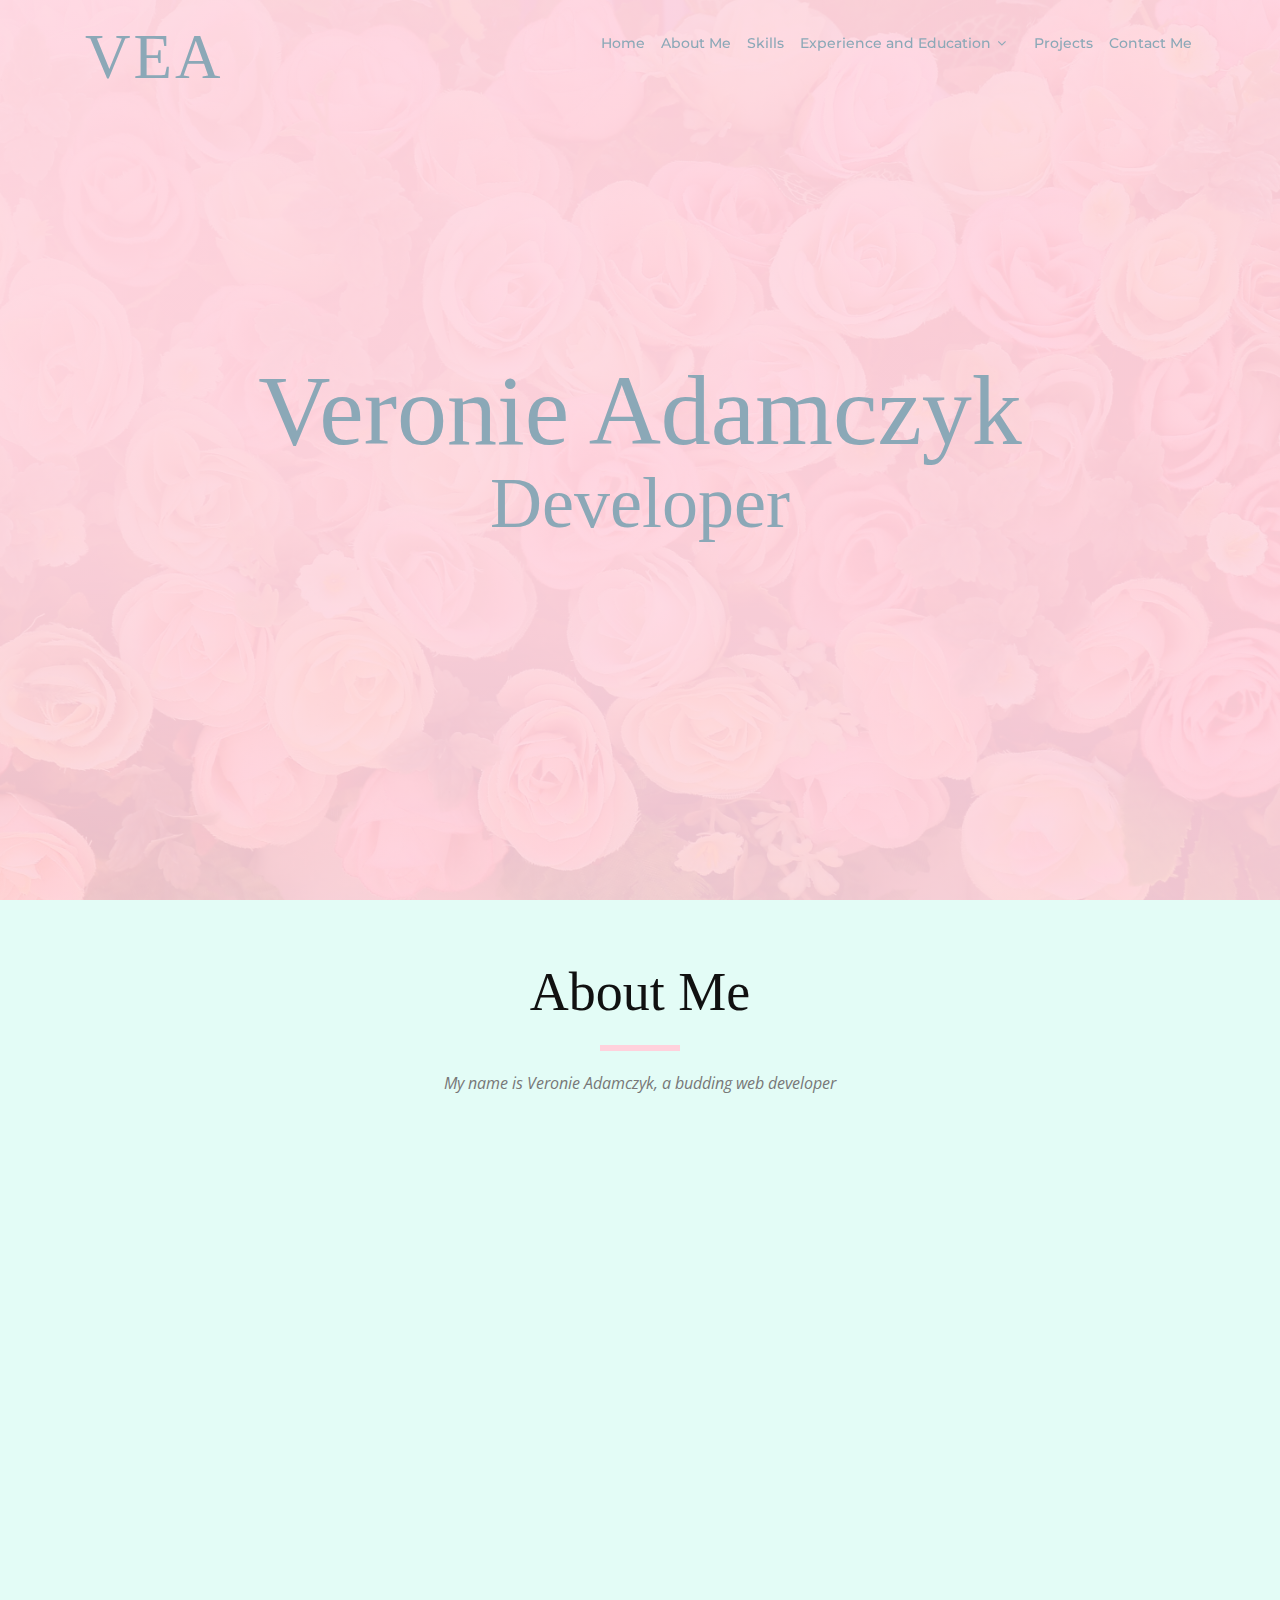
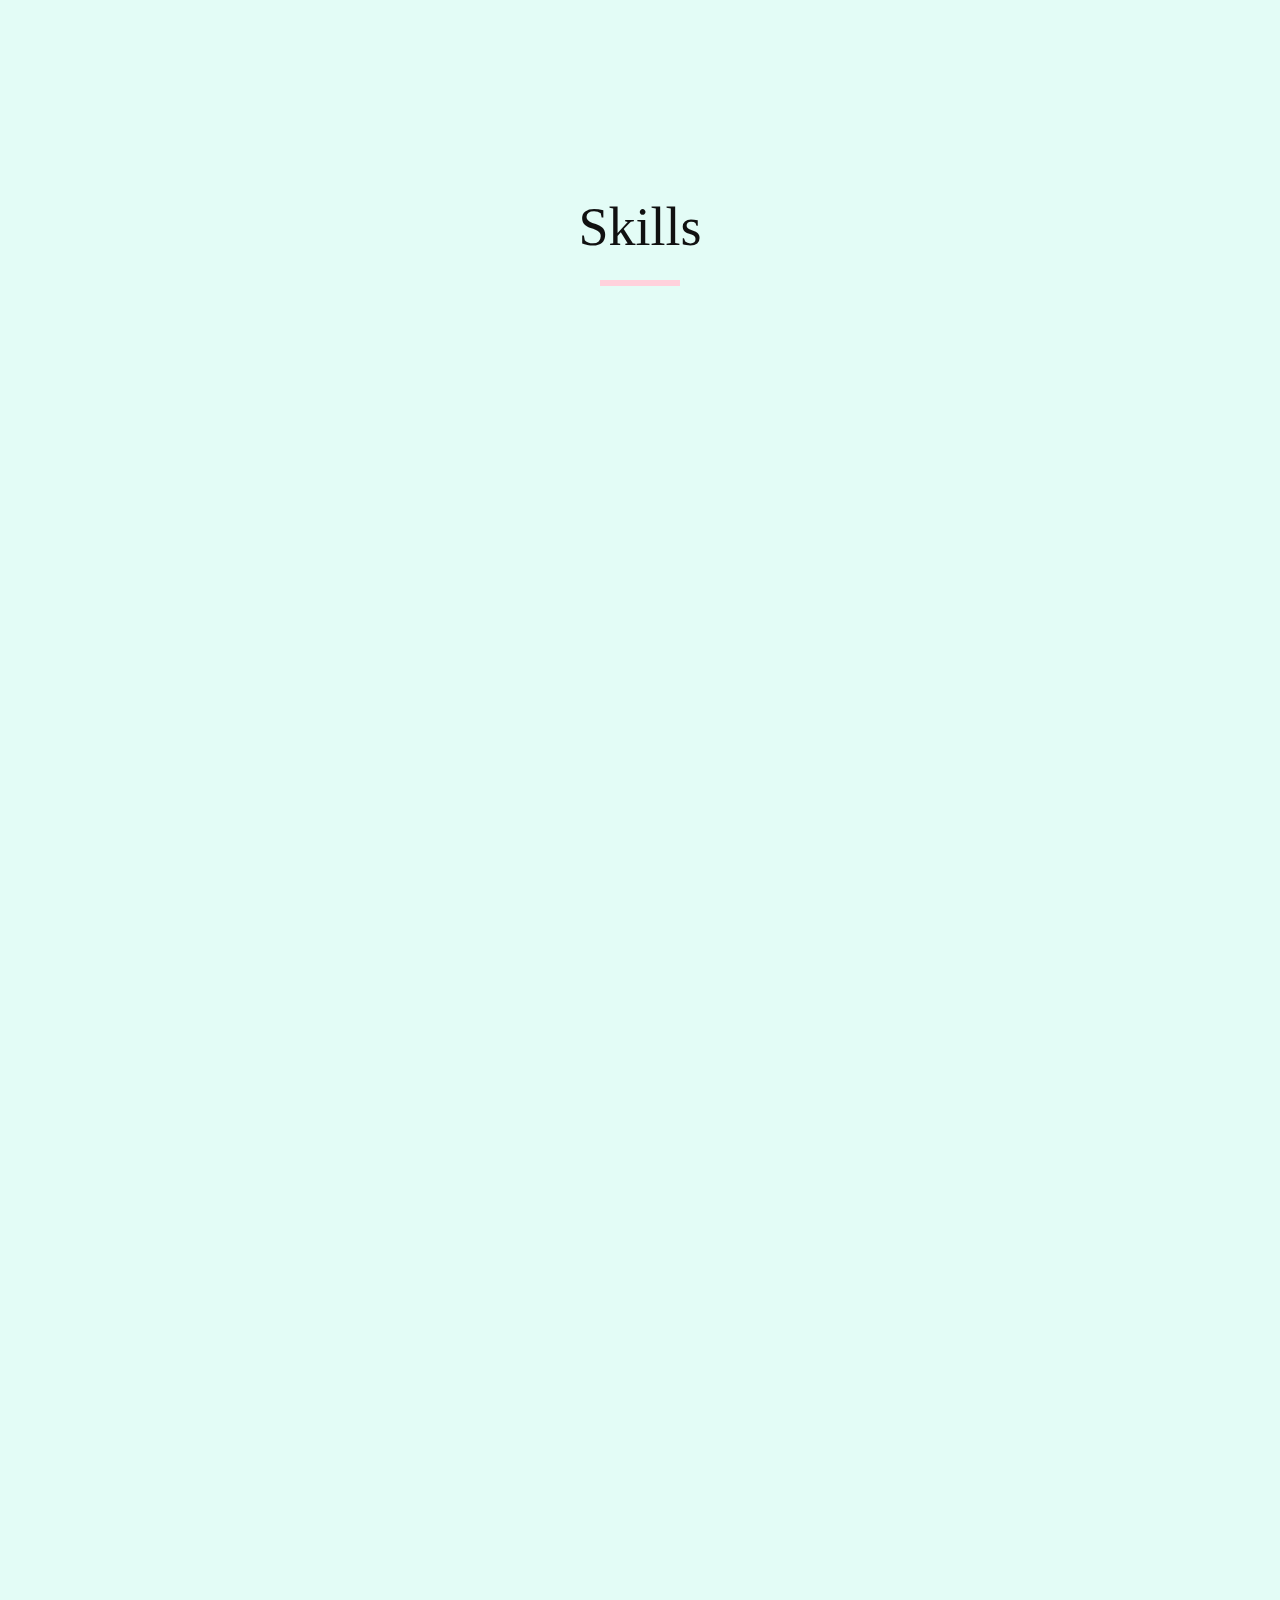
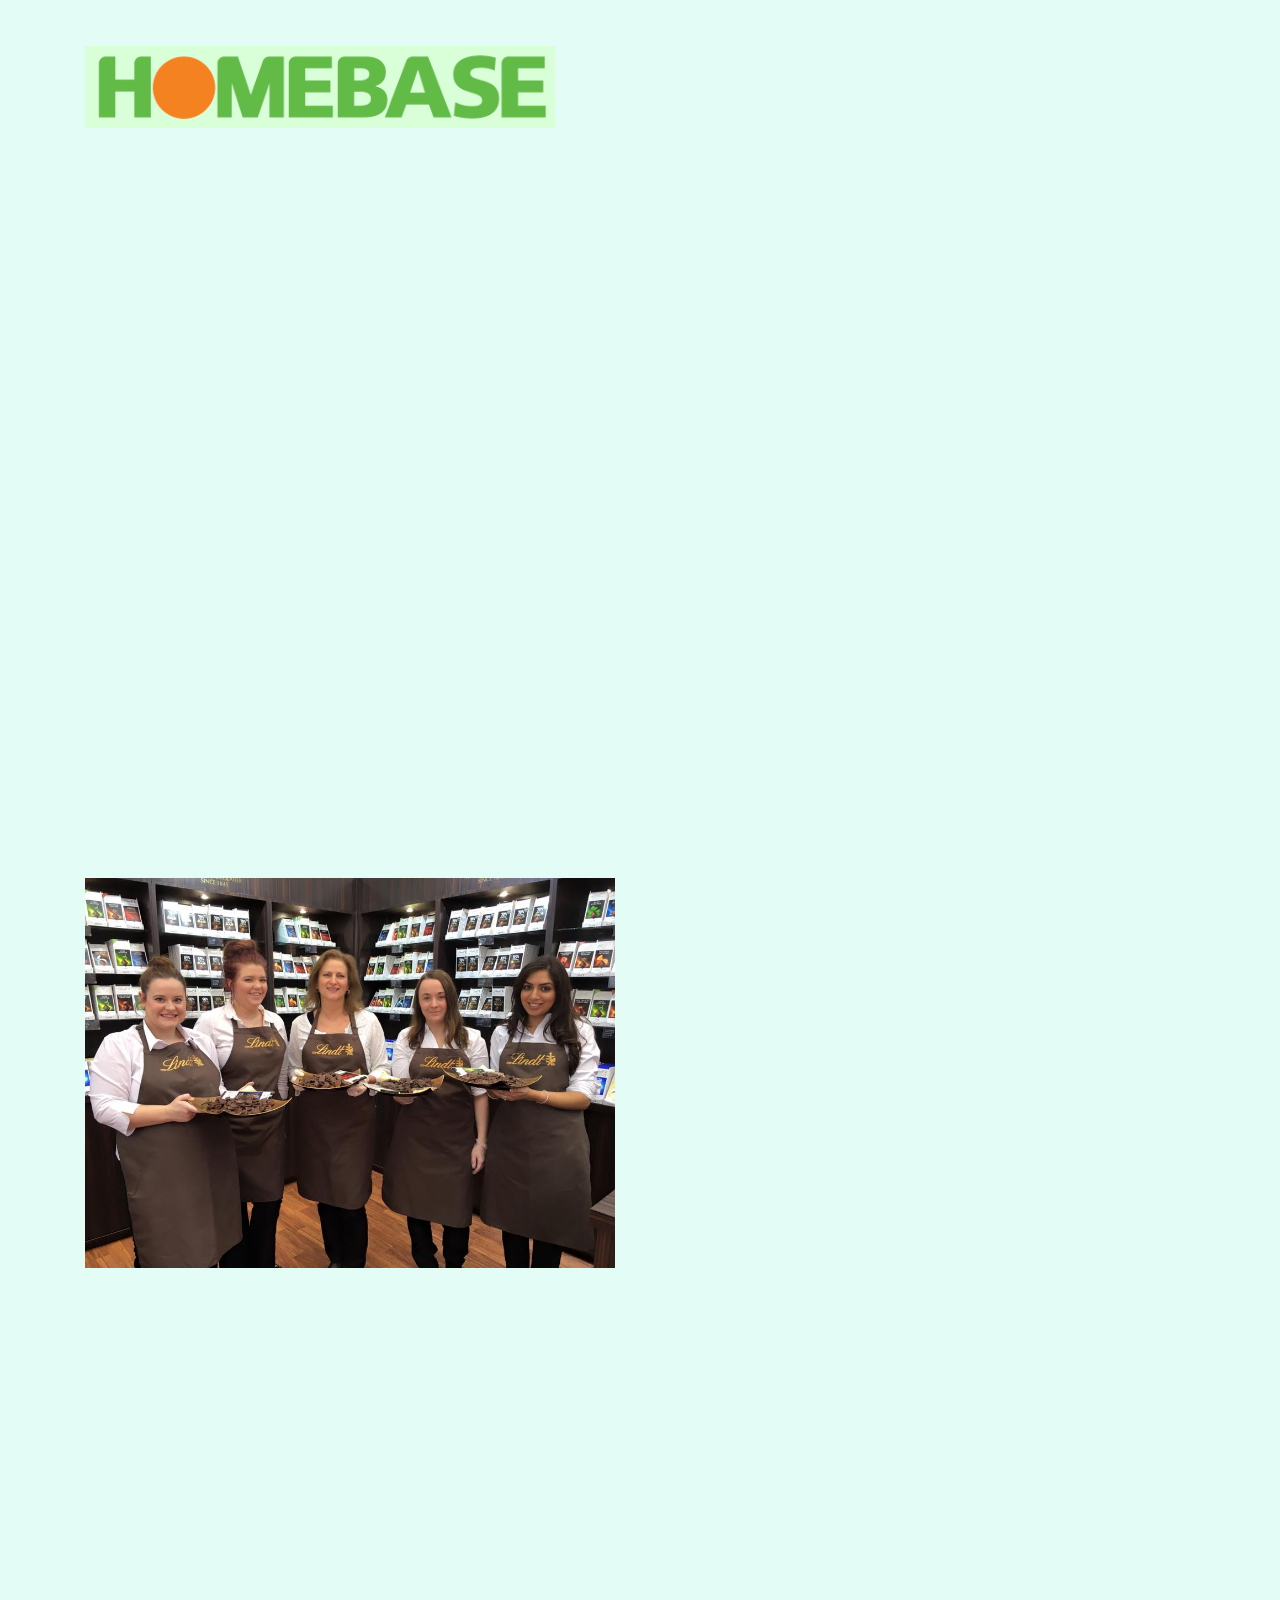
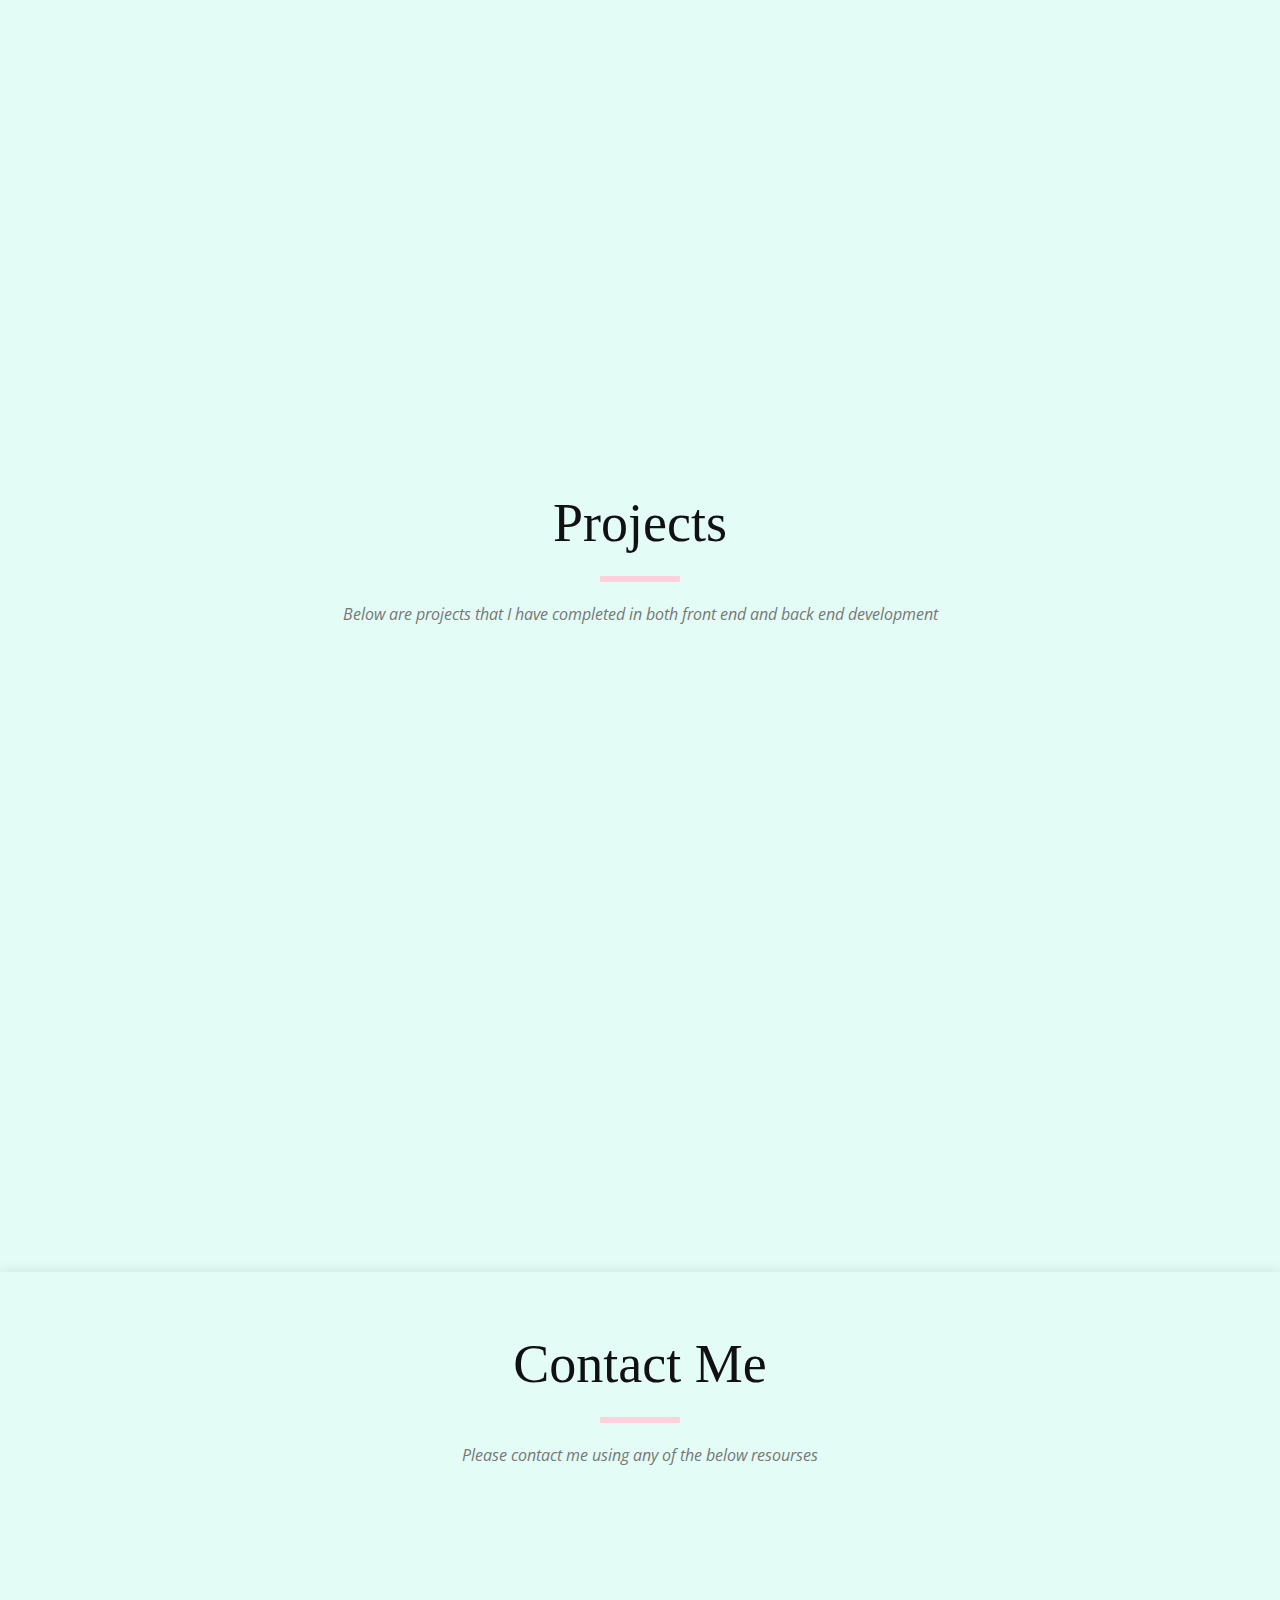
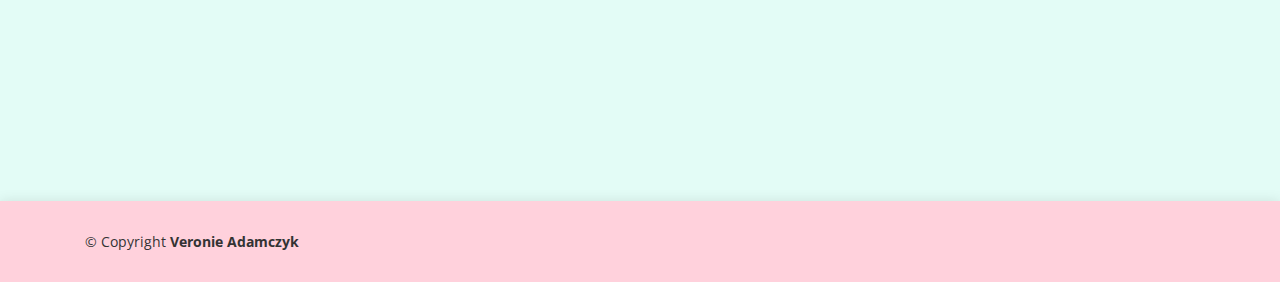
==== index.html @ f445980f "Add files via upload" ====
<!DOCTYPE html>
<html lang="en">
<head>
  <meta charset="utf-8">
  <title>Veronie Adamczyk</title>
  <meta content="width=device-width, initial-scale=1.0" name="viewport">
  <meta content="" name="keywords">
  <meta content="" name="description">

  <!-- Favicons -->
  <link href="img/favicon.png" rel="icon">
  <link href="img/apple-touch-icon.png" rel="apple-touch-icon">

  <!-- Google Fonts -->
  <link href="https://fonts.googleapis.com/css?family=Montserrat:300,400,500,700|Open+Sans:300,300i,400,400i,700,700i" rel="stylesheet">

  <!-- Bootstrap CSS File -->
  <link href="lib/bootstrap/css/bootstrap.min.css" rel="stylesheet">

  <!-- Libraries CSS Files -->
  <link href="lib/animate/animate.min.css" rel="stylesheet">
  <link href="lib/font-awesome/css/font-awesome.min.css" rel="stylesheet">
  <link href="lib/ionicons/css/ionicons.min.css" rel="stylesheet">
  <link href="lib/magnific-popup/magnific-popup.css" rel="stylesheet">

  <!-- Main Stylesheet File -->
  <link href="css/style.css" rel="stylesheet">
    
   <!-- Custom Stylesheet File -->
  <link href="css/custom.css" rel="stylesheet"> 


  <!-- =======================================================
    Theme Name: Avilon
    Theme URL: https://bootstrapmade.com/avilon-bootstrap-landing-page-template/
    Author: BootstrapMade.com
    License: https://bootstrapmade.com/license/
  ======================================================= -->
</head>

<body>

  <!--==========================
    Header
  ============================-->
  <header id="header">
    <div class="container">

      <div id="logo" class="pull-left">
        <h1><a href="#intro" class="scrollto">vea</a></h1>
        <!-- Uncomment below if you prefer to use an image logo -->
        <!-- <a href="#intro"><img src="img/logo.png" alt="" title=""></a> -->
      </div>

      <nav id="nav-menu-container">
        <ul class="nav-menu">
          <li class="menu-active"><a href="#intro">Home</a></li>
          <li><a href="#about">About Me</a></li>
          <li><a href="#skills">Skills</a></li> 
          <li class="menu-has-children"><a href="#experience">Experience and Education</a>
            <ul>
              <li><a href="#dpp">Development Professional Programme</a></li>
              <li><a href="#vm">Visual Merchandiser</a></li>
              <li><a href="#am">Assisant Merchandiser</a></li>
              <li><a href="#bdm">Business Development Manager</a></li>
              <li><a href="#school">Education</a></li>
            </ul>
          </li>
            <li><a href="#projects">Projects</a></li>
          <li><a href="#contact">Contact Me</a></li>
        </ul>
      </nav><!-- #nav-menu-container -->
    </div>
  </header><!-- #header -->

  <!--==========================
    Intro Section
  ============================-->
  <section id="intro">

    <div class="intro-text">
      <h2>Veronie Adamczyk</h2>
      <p>Developer</p>
    </div>



  </section><!-- #intro -->

  <main id="main">

    <!--==========================
      About Us Section
    ============================-->
    <section id="about" class="section-bg">
      <div class="container-fluid">
        <div class="section-header">
          <h3 class="section-title">About Me</h3>
          <span class="section-divider"></span>
          <p class="section-description">
            My name is Veronie Adamczyk, a budding web developer<br>
          </p>
        </div>

        <div class="row">
          <div class="col-lg-3 about-img wow fadeInLeft">
            <img src="img/about-img.jpg" alt="">
          </div>

          <div class="col-lg-9 content wow fadeInRight">
              <p> When I was in school I always had a real passion and a good grasp on IT. I enjoyed working on projects and seeing the end result. Due to my choice in university degree, I unfortunately got out of touch in working with IT. When I went into workplaces, my time working with IT equipment was limited. </p><p>Due to a change in my circumstances it gave me an opportunity to think about what I am really passionate about, and what I wanted to do as a career. I thought back to when I enjoyed working on projects – and I soon found myself looking at courses that could brush up my skills. In July 2018, I found the Development Professional Programme at Just IT, a self funded course which taeaches the fundamentals in programming. After completing courses in HTML and CSS on Codeacademy my excitement for coding increased and as a result, I signed up to the DPP course which started in August of 2018.</p>
          </div>
        </div>

      </div>
    </section><!-- #about -->
      
      
    <!--==========================
      Skills Section
    ============================-->
    <section id="skills" class="section-bg">
      <div class="container-fluid">
        <div class="section-header">
          <h3 class="section-title">Skills</h3>
          <span class="section-divider"></span>
        </div>

        <div class="row">
          <div class="col-lg-7 about-img wow fadeInLeft">
            <img src="img/SkillsCrossword.jpg" alt="skills">
          </div>

          <div class="col-lg-5 content wow fadeInRight">
              <p>
                  The picture depicts a combination of:</p>
              
                  <ul>
                <li>Soft skills that I possess from previous experience</li>
                <li> Technical skills I have learned over the past few months</li>
              </ul>
            
          </div>
        </div>

      </div>
    </section><!-- #skills -->
      

   
    <!--==========================
      Experience and Education heading Section
    ============================-->
    <section id="experience">
      <div class="container">

        <div class="row">

          <div class="col-lg-12 offset-lg-12">
            <div class="section-header wow fadeIn" data-wow-duration="1s">
              <h3 class="section-title">Experience & Education</h3>
              <span class="section-divider"></span>
            </div>
          </div>

               </div>
          </div>
    </section><!-- #experience and education -->

    <!--==========================
     Eperience and Education info Section
    ============================-->
    <section id="advanced-features">

      <div id ="dpp" class="features-row section-bg">
        <div class="container">
          <div class="row">
            <div class="col-12">
              <img class="advanced-feature-img-right wow fadeInRight" src="img/advanced-feature-1.jpg" width="550" height="auto" alt="Desk with Keyboard">
              <div class="wow fadeInLeft">
                <h2>Just It - Developers Professional Program</h2>
                <h3>August 2018 - Present</h3>
                <p>Currently I am participating in the Developers Professional Program ran by Just IT. This is an intensive, self funded course that teaches the fundamentals of web design for both front end and back end development. </p><p> The fundamentals of this course allows the class to work on further projects outside of the classroom environment. By working on our own projects it helps to develop our skills as web developers with more complexity. </p><p> Comleting the training in class of a small number of students means that the learning enviroment was filled with students with the same interest and passion for web development. This also allowed us to help each other when needed to help us solidify our own learning. </p>
              </div>
            </div>
          </div>
        </div>
      </div>

      <div id="vm" class="features-row">
        <div class="container">
          <div class="row">
            <div class="col-12">
              <img class="advanced-feature-img-left" src="img/homebase.png" width="500" height="auto" alt="Homebase Logo">
              <div class="wow fadeInRight">
                <h2>Homebase - Visual Merchandiser</h2>
                <h3>June 2016 - August 2018</h3>
                <p>My role as a Visual Merchandiser allowed me to be creative. I worked with the Buying and Merchandising team to develop layouts for the Homebase estate. This inclded working with key suppliers to make sure that everyone involved were happy with the finished reesult. I would live build the layouts, where necessary, then transfer them to planograms on the computer so that stores were able to follow the layouts when implementing.</p> <p>During this period we opened 24 store conversions. This would mean travelling to these stores during the merchandising  phase to make sure that layouts worked and had the right flow for the customer and if needed to change layouts and update these layouts so that previous stores were able to update to the most current layout.</p><p> This role gave me the opportunity to develop on my leadership skills as my line manager would give me leave in her absence. This included attending meetings and training new members of the team.</p>
              </div>
            </div>
          </div>
        </div>
      </div>

      <div id="am" class="features-row section-bg">
        <div class="container">
          <div class="row">
            <div class="col-12">
              <img class="advanced-feature-img-right wow fadeInRight" src="img/homebase.png" width="500" height="auto" alt="Homebase Logo">
              <div class="wow fadeInLeft">
                <h2>Homebase - Assistant Merchandiser</h2>
                <h3>March 2016 - June 2016</h3>
                <p>In this role I worked with the Merchandiser to maintain the Security and Electrical category. I would mainly make sure that orders were placed weekly for products of low availabilty. I would also communicate with suppliers to check that they had the products avialable themselves and update the orders occordingly. </p><p>Although I was only in this role for a brief period it taught me further how to communicate and work with people cross functionally.</p>
              </div>
            </div>
          </div>
        </div>
      </div>
        
        <div id="bdm" class="features-row">
        <div class="container">
          <div class="row">
            <div class="col-12">
              <img class="advanced-feature-img-left" src="img/Lindt2.jpg" width="560" height="420" alt="Working at Good Food Show">
              <div class="wow fadeInRight">
                <h2>Lindt & Sprungli - Business Development Manager</h2>
                <h3>July 2014 - March 2016</h3>
                <p>In this role I was responsible for the upkeep of the brand within the grocery format. I would visit stores to ensure that products were displayed to the agreed plan and making sure that the brand was through out the year round, especially during peak times e.g Christmas and Easter.</p><p> A large part of the role was selling displays into stores and maintining them by ordering stock into the store to keep the diplay replenished and sellable during the year round promotional periods. </p><p>As I would travel around to stores throughout the day, this job taught me how to work autonimously as well as part of a team by keeping in contact with other members of the team via phone or traveling to help them  if they needed physical assistance.</p>
              </div>
            </div>
          </div>
        </div>
      </div>

      <div id="school" class="features-row section-bg">
        <div class="container">
          <div class="row">
            <div class="col-12">
              <img class="advanced-feature-img-right wow fadeInRight" src="img/uni.jpg" width="403" height="560" alt="Graduation Photo">
              <div class="wow fadeInLeft">
                <h2>Education</h2>
                <h3>University of Northampton September 2011- July 2014</h3>
                <p>2:2 
                    BA History and Politics</p>
                  <h3>Rye St Anthony September 2009- July 2011</h3>
                <p>3 A-levels C-E <br>C in ICT</p>
                  <h3>Thornton College January 2007- July 2009</h3>
                <p>10 GCSE A-C <br>A in ICT</p>
              </div>
            </div>
          </div>
        </div>
      </div>
    </section><!-- #experience and education -->

    <!--==========================
      Projects Section
    ============================-->
    <section id="projects" class="section-bg">
      <div class="container">
        <div class="section-header">
          <h3 class="section-title">Projects</h3>
          <span class="section-divider"></span>
          <p class="section-description">Below are projects that I have completed in both front end and back end development</p>
        </div>
        <div class="row wow fadeInUp">
          <div class="col-lg-3 col-md-6">
            <div class="member">
              <div class="pic"><img src="img/memGame.png" alt="Memory Game screenshot"></div>
              <h4>Animal Memory Game</h4>
              <span>A simple memory game where the user must match all pairs to complete. <br> Made using Javascript, HTML & CSS </span>
              <div class="social">
                <a href=""><i class="fa fa-github"></i></a>
                <a href="http://veronieadamczyk.co.uk/MemoryGame/index.html"><i class="fa fa-globe"></i></a>
              </div>
            </div>
          </div>

          <div class="col-lg-3 col-md-6">
            <div class="member">
              <div class="pic"><img src="img/boos.png" alt="Boos Bakery"></div>
              <h4>Boo's Bakery</h4>
              <span>A hand coded website for a friends fledgeling bakery company. <br>Made using HTML, CSS & some Javscript</span>
              <div class="social">
                <a href=""><i class="fa fa-github"></i></a>
                <a href="http://veronieadamczyk.co.uk/BoosBakery/"><i class="fa fa-globe"></i></a>
              </div>
            </div>
          </div>

          <div class="col-lg-3 col-md-6">
            <div class="member">
              <div class="pic"><img src="img/soon.png" alt="coming soon"></div>
              <h4>API Project</h4>
              <span>Made using</span>
              <div class="social">
               <a href=""><i class="fa fa-github"></i></a>
                <a href=""><i class="fa fa-globe"></i></a>
              </div>
            </div>
          </div>

          <div class="col-lg-3 col-md-6">
            <div class="member">
              <div class="pic"><img src="img/soon.png" alt="coming soon"></div>
              <h4>ASP.Net & Sql Server project</h4>
              <span>Made using</span>
              <div class="social">
                <a href=""><i class="fa fa-github"></i></a>
                <a href=""><i class="fa fa-globe"></i></a>
              </div>
            </div>
          </div>
        </div>

      </div>
    </section><!-- #projects -->

    <!--==========================
      Contact Section
    ============================-->
    <section id="contact">   
      <div class="container">
        <div class="section-header">
          <h3 class="section-title">Contact Me</h3>
          <span class="section-divider"></span>
          <p class="section-description">Please contact me using any of the below resourses</p>
        </div>
        <div class="row wow fadeInUp">

          <div class="col-lg-4 col-md-4">
            <div class="contact-about">
              <p>Click the links below to navigate to :</p>
              <div class="social-links">
                <a href="https://github.com/VeronieAdamczyk" target="_blank" class="google-plus"><i class="fa fa-github"></i></a>
                <a href="https://www.linkedin.com/in/veronie-adamczyk-5a82959a#"  target="_blank" class="linkedin"><i class="fa fa-linkedin"></i></a>
              </div>
            </div>
          </div>

          <div class="col-lg-3 col-md-4">
            <div class="info">
              <div>
                <i class="ion-ios-location-outline"></i>
                <p>Bicester</p>
              </div>

              <div>
                <i class="ion-ios-email-outline"></i>
                  <a href="mailto:veronie.adamczyk@icloud.com"><p>veronie.adamczyk@icloud.com</p></a>
              </div>

              <div>
                <i class="ion-ios-telephone-outline"></i>
                <p>07710664009</p>
              </div>

            </div>
          </div>

        </div>

      </div>
    </section><!-- #contact -->

  </main>

  <!--==========================
    Footer
  ============================-->
  <footer id="footer">
    <div class="container">
      <div class="row">
        <div class="col-lg-6 text-lg-left text-center">
          <div class="copyright">
            &copy; Copyright <strong>Veronie Adamczyk</strong>
          </div>
          <div class="credits">
          </div>
        </div>
        <div class="col-lg-6">
        </div>
      </div>
    </div>
  </footer><!-- #footer -->

  <a href="#" class="back-to-top"><i class="fa fa-chevron-up"></i></a>

  <!-- JavaScript Libraries -->
  <script src="lib/jquery/jquery.min.js"></script>
  <script src="lib/jquery/jquery-migrate.min.js"></script>
  <script src="lib/bootstrap/js/bootstrap.bundle.min.js"></script>
  <script src="lib/easing/easing.min.js"></script>
  <script src="lib/wow/wow.min.js"></script>
  <script src="lib/superfish/hoverIntent.js"></script>
  <script src="lib/superfish/superfish.min.js"></script>
  <script src="lib/magnific-popup/magnific-popup.min.js"></script>

  <!-- Contact Form JavaScript File -->
  <script src="contactform/contactform.js"></script>

  <!-- Template Main Javascript File -->
  <script src="js/main.js"></script>

</body>
</html>
---- css/style.css ----
/*
  Theme Name: Avilon
  Theme URL: https://bootstrapmade.com/avilon-bootstrap-landing-page-template/
  Author: BootstrapMade.com
  License: https://bootstrapmade.com/license/
*/
/*--------------------------------------------------------------
# General
--------------------------------------------------------------*/
body {
  background: #fff;
  color: #666666;
  font-family: "Open Sans", sans-serif;
  overflow-x: hidden;
}

a {
  color: #1dc8cd;
  transition: 0.5s;
}

a:hover, a:active, a:focus {
  color: #1dc9ce;
  outline: none;
  text-decoration: none;
}

p {
  padding: 0;
  margin: 0 0 30px 0;
}

h1, h2, h3, h4, h5, h6 {
  font-family: "Montserrat", sans-serif;
  font-weight: 400;
  margin: 0 0 20px 0;
  padding: 0;
}

/* Back to top button */
.back-to-top {
  position: fixed;
  display: none;
  background: linear-gradient(45deg, #1de099, #1dc8cd);
  color: #fff;
  padding: 2px 20px 8px 20px;
  font-size: 16px;
  border-radius: 4px 4px 0 0;
  right: 15px;
  bottom: 0;
  transition: none;
}

.back-to-top:focus {
  background: linear-gradient(45deg, #1de099, #1dc8cd);
  color: #fff;
  outline: none;
}

.back-to-top:hover {
  background: #1dc8cd;
  color: #fff;
}

/*--------------------------------------------------------------
# Header
--------------------------------------------------------------*/
#header {
  padding: 30px 0;
  height: 92px;
  position: fixed;
  left: 0;
  top: 0;
  right: 0;
  transition: all 0.5s;
  z-index: 997;
}

#header #logo {
  float: left;
}

#header #logo h1 {
  font-size: 36px;
  margin: -4px 0 0 0;
  padding: 0;
  line-height: 1;
  display: inline-block;
  font-family: "Montserrat", sans-serif;
  font-weight: 300;
  letter-spacing: 3px;
  text-transform: uppercase;
}

#header #logo h1 a, #header #logo h1 a:hover {
  color: #fff;
}

#header #logo img {
  padding: 0;
  margin: 0;
}

@media (max-width: 768px) {
  #header #logo h1 {
    font-size: 28px;
    margin-top: 0;
  }
  #header #logo img {
    max-height: 40px;
  }
}

#header.header-fixed {
  background: linear-gradient(45deg, #1de099, #1dc8cd);
  padding: 20px 0;
  height: 72px;
  transition: all 0.5s;
}

/*--------------------------------------------------------------
# Intro Section
--------------------------------------------------------------*/
#intro {
  width: 100%;
  height: 100vh;
  background: linear-gradient(45deg, rgba(29, 224, 153, 0.8), rgba(29, 200, 205, 0.8)), url("../img/intro-bg.jpg") center top no-repeat;
  background-size: cover;
  position: relative;
}

@media (min-width: 1024px) {
  #intro {
    background-attachment: fixed;
  }
}

#intro .intro-text {
  position: absolute;
  left: 0;
  top: 60px;
  right: 0;
  height: calc(50% - 60px);
  display: flex;
  align-items: center;
  justify-content: center;
  text-align: center;
  flex-direction: column;
}

#intro h2 {
  margin: 30px 0 10px 0;
  padding: 0 15px;
  font-size: 48px;
  font-weight: 400;
  line-height: 56px;
  color: #fff;
}

@media (max-width: 768px) {
  #intro h2 {
    font-size: 28px;
    line-height: 36px;
  }
}

#intro p {
  color: #fff;
  margin-bottom: 20px;
  padding: 0 15px;
  font-size: 24px;
}

@media (max-width: 768px) {
  #intro p {
    font-size: 18px;
    line-height: 24px;
    margin-bottom: 20px;
  }
}

#intro .btn-get-started {
  font-family: "Montserrat", sans-serif;
  font-weight: 400;
  font-size: 16px;
  letter-spacing: 1px;
  display: inline-block;
  padding: 8px 28px;
  border-radius: 50px;
  transition: 0.5s;
  margin: 10px;
  border: 2px solid #fff;
  color: #fff;
}

#intro .btn-get-started:hover {
  color: #1dc8cd;
  background: #fff;
}

#intro .product-screens {
  position: absolute;
  left: 0;
  right: 0;
  bottom: 0;
  overflow: hidden;
  text-align: center;
  width: 100%;
  height: 50%;
}

#intro .product-screens img {
  box-shadow: 0px -2px 19px 4px rgba(0, 0, 0, 0.29);
}

#intro .product-screens .product-screen-1 {
  position: absolute;
  z-index: 30;
  left: calc(50% + 54px);
  bottom: 0;
  top: 30px;
}

#intro .product-screens .product-screen-2 {
  position: absolute;
  z-index: 20;
  left: calc(50% - 154px);
  bottom: 0;
  top: 90px;
}

#intro .product-screens .product-screen-3 {
  position: absolute;
  z-index: 10;
  left: calc(50% - 374px);
  bottom: 0;
  top: 150px;
}

@media (max-width: 767px) {
  #intro .product-screens .product-screen-1 {
    position: static;
    padding-top: 30px;
  }
  #intro .product-screens .product-screen-2, #intro .product-screens .product-screen-3 {
    display: none;
  }
}

/*--------------------------------------------------------------
# Navigation Menu
--------------------------------------------------------------*/
/* Nav Menu Essentials */
.nav-menu, .nav-menu * {
  margin: 0;
  padding: 0;
  list-style: none;
}

.nav-menu ul {
  position: absolute;
  display: none;
  top: 100%;
  left: 0;
  z-index: 99;
}

.nav-menu li {
  position: relative;
  white-space: nowrap;
}

.nav-menu > li {
  float: left;
}

.nav-menu li:hover > ul,
.nav-menu li.sfHover > ul {
  display: block;
}

.nav-menu ul ul {
  top: 0;
  left: 100%;
}

.nav-menu ul li {
  min-width: 180px;
}

/* Nav Menu Arrows */
.sf-arrows .sf-with-ul {
  padding-right: 30px;
}

.sf-arrows .sf-with-ul:after {
  content: "\f107";
  position: absolute;
  right: 15px;
  font-family: FontAwesome;
  font-style: normal;
  font-weight: normal;
}

.sf-arrows ul .sf-with-ul:after {
  content: "\f105";
}

/* Nav Menu Container */
#nav-menu-container {
  float: right;
  margin: 0;
}

@media (max-width: 768px) {
  #nav-menu-container {
    display: none;
  }
}

/* Nav Meu Styling */
.nav-menu a {
  padding: 0 8px 10px 8px;
  text-decoration: none;
  display: inline-block;
  color: #fff;
  font-family: "Montserrat", sans-serif;
  font-weight: 400;
  font-size: 14px;
  outline: none;
}

.nav-menu > li {
  margin-left: 10px;
}

.nav-menu ul {
  margin: 4px 0 0 0;
  padding: 10px;
  box-shadow: 0px 0px 30px rgba(127, 137, 161, 0.25);
  background: #fff;
}

.nav-menu ul li {
  transition: 0.3s;
}

.nav-menu ul li a {
  padding: 10px;
  color: #333;
  transition: 0.3s;
  display: block;
  font-size: 13px;
  text-transform: none;
}

.nav-menu ul li:hover > a {
  color: #1dc8cd;
}

.nav-menu ul ul {
  margin: 0;
}

/* Mobile Nav Toggle */
#mobile-nav-toggle {
  position: fixed;
  right: 0;
  top: 0;
  z-index: 999;
  margin: 20px 20px 0 0;
  border: 0;
  background: none;
  font-size: 24px;
  display: none;
  transition: all 0.4s;
  outline: none;
  cursor: pointer;
}

#mobile-nav-toggle i {
  color: #fff;
}

@media (max-width: 768px) {
  #mobile-nav-toggle {
    display: inline;
  }
}

/* Mobile Nav Styling */
#mobile-nav {
  position: fixed;
  top: 0;
  padding-top: 18px;
  bottom: 0;
  z-index: 998;
  background: rgba(52, 59, 64, 0.9);
  left: -260px;
  width: 260px;
  overflow-y: auto;
  transition: 0.4s;
}

#mobile-nav ul {
  padding: 0;
  margin: 0;
  list-style: none;
}

#mobile-nav ul li {
  position: relative;
}

#mobile-nav ul li a {
  color: #fff;
  font-size: 16px;
  overflow: hidden;
  padding: 10px 22px 10px 15px;
  position: relative;
  text-decoration: none;
  width: 100%;
  display: block;
  outline: none;
}

#mobile-nav ul li a:hover {
  color: #fff;
}

#mobile-nav ul li li {
  padding-left: 30px;
}

#mobile-nav ul .menu-has-children i {
  position: absolute;
  right: 0;
  z-index: 99;
  padding: 15px;
  cursor: pointer;
  color: #fff;
}

#mobile-nav ul .menu-has-children i.fa-chevron-up {
  color: #1dc8cd;
}

#mobile-nav ul .menu-item-active {
  color: #1dc8cd;
}

#mobile-body-overly {
  width: 100%;
  height: 100%;
  z-index: 997;
  top: 0;
  left: 0;
  position: fixed;
  background: rgba(52, 59, 64, 0.9);
  display: none;
}

/* Mobile Nav body classes */
body.mobile-nav-active {
  overflow: hidden;
}

body.mobile-nav-active #mobile-nav {
  left: 0;
}

body.mobile-nav-active #mobile-nav-toggle {
  color: #fff;
}

/*--------------------------------------------------------------
# Sections
--------------------------------------------------------------*/
/* Sections Header
--------------------------------*/
.section-header .section-title {
  font-size: 32px;
  color: #111;
  text-align: center;
  font-weight: 400;
}

.section-header .section-description {
  text-align: center;
  padding-bottom: 40px;
  color: #777;
  font-style: italic;
}

.section-header .section-divider {
  display: block;
  width: 60px;
  height: 3px;
  background: #1dc8cd;
  background: linear-gradient(0deg, #1dc8cd 0%, #55fabe 100%);
  margin: 0 auto;
  margin-bottom: 20px;
}

/* Section with background
--------------------------------*/
.section-bg {
  background: #eff5f5;
}

/* About Us Section
--------------------------------*/
#about {
  padding: 60px 0;
  overflow: hidden;
}

#about .about-img {
  height: 510px;
  overflow: hidden;
}

#about .about-img img {
  margin-left: -15px;
  max-width: 100%;
}

@media (max-width: 768px) {
  #about .about-img {
    height: auto;
  }
  #about .about-img img {
    margin-left: 0;
    padding-bottom: 30px;
  }
}

#about .content .h2 {
  color: #333;
  font-weight: 300;
  font-size: 24px;
}

#about .content h3 {
  color: #777;
  font-weight: 300;
  font-size: 18px;
  line-height: 26px;
  font-style: italic;
}

#about .content p {
  line-height: 26px;
}

#about .content p:last-child {
  margin-bottom: 0;
}

#about .content i {
  font-size: 20px;
  padding-right: 4px;
  color: #1dc8cd;
}

#about .content ul {
  list-style: none;
  padding: 0;
}

#about .content ul li {
  padding-bottom: 10px;
}

/* Skills Section
--------------------------------*/
#skills {
  padding: 60px 0;
  overflow: hidden;
}

#skills .about-img {
  height: 510px;
  overflow: hidden;
}

#skills .about-img img {
  margin-left: -15px;
  max-width: 100%;
}

@media (max-width: 768px) {
  #skills .about-img {
    height: auto;
  }
  #skills .skills-img img {
    margin-left: 0;
    padding-bottom: 30px;
  }
}

#skills .content .h2 {
  color: #333;
  font-weight: 300;
  font-size: 24px;
}

#skills .content h3 {
  color: #777;
  font-weight: 300;
  font-size: 18px;
  line-height: 26px;
  font-style: italic;
}

#skills .content p {
  line-height: 26px;
}

#skills .content p:last-child {
  margin-bottom: 0;
}

#skills .content i {
  font-size: 20px;
  padding-right: 4px;
  color: #1dc8cd;
}

#skills .content ul {
  list-style: none;
  padding: 0;
}

#skills .content ul li {
  padding-bottom: 10px;
}

/* Experience and Education Section
--------------------------------*/
#experience {
  background: #fff;
  padding: 60px 0 0 0;
  overflow: hidden;
}

#experience .features-img {
  text-align: center;
  padding-top: 20px;
}

@media (min-width: 769px) {
  #experience .features-img {
    padding-top: 120px;
    margin-top: -200px;
  }
}

#experience .features-img img {
  max-width: 100%;
}

#experience .box {
  margin-bottom: 15px;
  text-align: center;
}

#experience .icon {
  margin-bottom: 10px;
}

#experience .icon i {
  color: #666666;
  font-size: 40px;
  transition: 0.5s;
}

#experience .icon i:before {
  background: #1dc8cd;
  background: linear-gradient(45deg, #1dc8cd 0%, #55fabe 100%);
  background-clip: border-box;
  -webkit-background-clip: text;
  -webkit-text-fill-color: transparent;
}

#experience .title {
  font-weight: 300;
  margin-bottom: 15px;
  font-size: 22px;
}

#experience .title a {
  color: #111;
}

#features .description {
  font-size: 14px;
  line-height: 24px;
  margin-bottom: 10px;
}

#experience .section-description {
  padding-bottom: 10px;
}

/* Product Advanced Featuress Section
--------------------------------*/
#advanced-features {
  overflow: hidden;
}

#advanced-features .features-row {
  padding: 60px 0 30px 0;
}

#advanced-features h2 {
  font-size: 26px;
  font-weight: 700;
  color: #000;
}

#advanced-features h3 {
  font-size: 16px;
  line-height: 24px;
  font-weight: 400;
  font-style: italic;
  color: #999;
}

#advanced-features p {
  line-height: 24px;
  color: #777;
  margin-bottom: 30px;
}

#advanced-features i {
  color: #666666;
  font-size: 64px;
  transition: 0.5s;
  float: left;
  padding: 0 15px 0px 0;
  line-height: 1;
}

#advanced-features i:before {
  background: #1dc8cd;
  background: linear-gradient(45deg, #1dc8cd 0%, #55fabe 100%);
  background-clip: border-box;
  -webkit-background-clip: text;
  -webkit-text-fill-color: transparent;
}

#advanced-features .advanced-feature-img-right {
  max-width: 100%;
  float: right;
  padding: 0 0 30px 30px;
}

#advanced-features .advanced-feature-img-left {
  max-width: 100%;
  float: left;
  padding: 0 30px 30px 0;
}

@media (max-width: 768px) {
  #advanced-features .advanced-feature-img-right, #advanced-features .advanced-feature-img-left {
    max-width: 50%;
  }
}

@media (max-width: 767px) {
  #advanced-features .advanced-feature-img-right, #advanced-features .advanced-feature-img-left {
    max-width: 100%;
    float: none;
    padding: 0 0 30px 0;
  }
}

/* Call To Action Section
--------------------------------*/
#call-to-action {
  overflow: hidden;
  background: linear-gradient(rgba(29, 200, 205, 0.65), rgba(29, 205, 89, 0.2)), url(../img/call-to-action-bg.jpg) fixed center center;
  background-size: cover;
  padding: 80px 0;
}

#call-to-action .cta-title {
  color: #fff;
  font-size: 28px;
  font-weight: 700;
}

#call-to-action .cta-text {
  color: #fff;
}

@media (min-width: 769px) {
  #call-to-action .cta-btn-container {
    display: flex;
    align-items: center;
    justify-content: flex-end;
  }
}

#call-to-action .cta-btn {
  font-family: "Montserrat", sans-serif;
  font-weight: 500;
  font-size: 16px;
  letter-spacing: 1px;
  display: inline-block;
  padding: 8px 30px;
  border-radius: 25px;
  transition: background 0.5s;
  margin: 10px;
  border: 2px solid #fff;
  color: #fff;
}

#call-to-action .cta-btn:hover {
  background: #1dc8cd;
  border: 2px solid #1dc8cd;
}

/* More Features Section
--------------------------------*/
#more-features {
  padding: 60px 0 60px 0;
  overflow: hidden;
}

#more-features .box {
  padding: 40px;
  margin-bottom: 30px;
  box-shadow: 0px 0px 30px rgba(73, 78, 92, 0.15);
  background: #fff;
  transition: 0.4s;
}

#more-features .icon {
  float: left;
}

#more-features .icon i {
  color: #666666;
  font-size: 80px;
  transition: 0.5s;
  line-height: 0;
}

#more-features .icon i:before {
  background: #1dc8cd;
  background: linear-gradient(45deg, #1dc8cd 0%, #55fabe 100%);
  background-clip: border-box;
  -webkit-background-clip: text;
  -webkit-text-fill-color: transparent;
}

#more-features h4 {
  margin-left: 100px;
  font-weight: 700;
  margin-bottom: 15px;
  font-size: 18px;
}

#more-features h4 a {
  color: #111;
}

#more-features p {
  font-size: 14px;
  margin-left: 100px;
  margin-bottom: 0;
  line-height: 24px;
}

@media (max-width: 767px) {
  #more-features .box {
    margin-bottom: 20px;
  }
  #more-features .icon {
    float: none;
    text-align: center;
    padding-bottom: 15px;
  }
  #more-features h4, #more-features p {
    margin-left: 0;
    text-align: center;
  }
}

/* Clients Section
--------------------------------*/
#clients {
  padding: 30px 0;
  background: #fff;
  overflow: hidden;
}

#clients img {
  max-width: 100%;
  opacity: 0.5;
  transition: 0.3s;
  padding: 15px 0;
}

#clients img:hover {
  opacity: 1;
}

/* Pricing Section
--------------------------------*/
#pricing {
  padding: 60px 0 60px 0;
  overflow: hidden;
}

#pricing .box {
  padding: 40px;
  margin-bottom: 30px;
  box-shadow: 0px 0px 30px rgba(73, 78, 92, 0.15);
  background: #fff;
  text-align: center;
}

#pricing h3 {
  font-weight: 400;
  margin-bottom: 15px;
  font-size: 28px;
}

#pricing h4 {
  font-size: 46px;
  color: #1dc8cd;
  font-weight: 300;
}

#pricing h4 sup {
  font-size: 20px;
  top: -20px;
}

#pricing h4 span {
  color: #bababa;
  font-size: 20px;
}

#pricing ul {
  padding: 0;
  list-style: none;
  color: #999;
  text-align: left;
  line-height: 20px;
}

#pricing ul li {
  padding-bottom: 12px;
}

#pricing ul i {
  color: #1dc8cd;
  font-size: 18px;
  padding-right: 4px;
}

#pricing .get-started-btn {
  background: #515e61;
  display: inline-block;
  padding: 6px 30px;
  border-radius: 20px;
  color: #fff;
  transition: none;
  font-size: 14px;
  font-weight: 400;
  font-family: "Montserrat", sans-serif;
}

#pricing .featured {
  border: 2px solid #1dc8cd;
}

#pricing .featured .get-started-btn {
  background: linear-gradient(45deg, #1de099, #1dc8cd);
}

/* Frequently Asked Questions Section
--------------------------------*/
#faq {
  padding: 60px 0;
  overflow: hidden;
}

#faq #faq-list {
  padding: 0;
  list-style: none;
}

#faq #faq-list li {
  border-bottom: 1px solid #ddd;
}

#faq #faq-list a {
  padding: 18px 0;
  display: block;
  position: relative;
  font-family: "Montserrat", sans-serif;
  font-size: 22px;
  line-height: 1;
  font-weight: 300;
  padding-right: 20px;
}

#faq #faq-list i {
  font-size: 24px;
  position: absolute;
  right: 0;
  top: 16px;
}

#faq #faq-list p {
  margin-bottom: 20px;
}

@media (max-width: 768px) {
  #faq #faq-list a {
    font-size: 18px;
  }
  #faq #faq-list i {
    top: 13px;
  }
}

#faq #faq-list a.collapse {
  color: #1dc8cd;
}

#faq #faq-list a.collapsed {
  color: #000;
}

#faq #faq-list a.collapsed i::before {
  content: "\f2c7" !important;
}

/* Projects Section
--------------------------------*/
#projects {
  padding: 60px 0;
  overflow: hidden;
}

#projects .member {
  text-align: center;
  margin-bottom: 20px;
}

#projects .member .pic {
  margin-bottom: 15px;
  overflow: hidden;
  height: 260px;
}

#projects .member .pic img {
  max-width: 100%;
}

#projects .member h4 {
  font-weight: 700;
  margin-bottom: 2px;
  font-size: 18px;
}

#projects .member span {
  font-style: italic;
  display: block;
  font-size: 13px;
}

#projects .member .social {
  margin-top: 15px;
}

#projects .member .social a {
  color: #b3b3b3;
}

#projects .member .social a:hover {
  color: #1dc8cd;
}

#projects .member .social i {
  font-size: 18px;
  margin: 0 2px;
}

/* Gallery Section
--------------------------------*/
#gallery {
  background: #fff;
  padding: 60px 0 0 0;
  overflow: hidden;
}

#gallery .container-fluid {
  padding: 0px;
}

#gallery .gallery-overlay {
  position: absolute;
  top: 0;
  right: 0;
  bottom: 0;
  left: 0;
  width: 100%;
  height: 100%;
  opacity: 1;
  -webkit-transition: all ease-in-out 0.4s;
  transition: all ease-in-out 0.4s;
}

#gallery .gallery-item {
  overflow: hidden;
  position: relative;
  padding: 0;
  vertical-align: middle;
  text-align: center;
}

#gallery .gallery-item img {
  -webkit-transition: all ease-in-out 0.4s;
  transition: all ease-in-out 0.4s;
  width: 100%;
}

#gallery .gallery-item:hover img {
  -webkit-transform: scale(1.1);
  transform: scale(1.1);
}

#gallery .gallery-item:hover .gallery-overlay {
  opacity: 1;
  background: rgba(0, 0, 0, 0.7);
}

/* Contact Section
--------------------------------*/
#contact {
  box-shadow: 0px 0px 12px 0px rgba(0, 0, 0, 0.1);
  padding: 60px 0;
  overflow: hidden;
}

#contact .contact-about h3 {
  font-size: 36px;
  margin: 0 0 10px 0;
  padding: 0;
  line-height: 1;
  font-family: "Montserrat", sans-serif;
  font-weight: 300;
  letter-spacing: 3px;
  text-transform: uppercase;
  color: #1dc8cd;
}

#contact .contact-about p {
  font-size: 14px;
  line-height: 24px;
  font-family: "Montserrat", sans-serif;
  color: #888;
}

#contact .social-links {
  padding-bottom: 20px;
}

#contact .social-links a {
  font-size: 18px;
  display: inline-block;
  background: #fff;
  color: #1dc8cd;
  line-height: 1;
  padding: 8px 0;
  margin-right: 4px;
  border-radius: 50%;
  text-align: center;
  width: 36px;
  height: 36px;
  transition: 0.3s;
  border: 1px solid #1dc8cd;
}

#contact .social-links a:hover {
  background: #1dc8cd;
  color: #fff;
}

#contact .info {
  color: #333333;
}

#contact .info i {
  font-size: 32px;
  color: #1dc8cd;
  float: left;
  line-height: 1;
}

#contact .info p {
  padding: 0 0 10px 42px;
  line-height: 28px;
  font-size: 14px;
}

#contact .form #sendmessage {
  color: #1dc8cd;
  border: 1px solid #1dc8cd;
  display: none;
  text-align: center;
  padding: 15px;
  font-weight: 600;
  margin-bottom: 15px;
}

#contact .form #errormessage {
  color: red;
  display: none;
  border: 1px solid red;
  text-align: center;
  padding: 15px;
  font-weight: 600;
  margin-bottom: 15px;
}

#contact .form #sendmessage.show, #contact .form #errormessage.show, #contact .form .show {
  display: block;
}

#contact .form .validation {
  color: red;
  display: none;
  margin: 0 0 20px;
  font-weight: 400;
  font-size: 13px;
}

#contact .form input, #contact .form textarea {
  border-radius: 0;
  box-shadow: none;
  font-size: 14px;
}

#contact .form button[type="submit"] {
  background: linear-gradient(45deg, #1de099, #1dc8cd);
  border: 0;
  border-radius: 20px;
  padding: 8px 30px;
  color: #fff;
}

#contact .form button[type="submit"]:hover {
  cursor: pointer;
}

/*--------------------------------------------------------------
# Footer
--------------------------------------------------------------*/
#footer {
  background: #fff;
  box-shadow: 0px 0px 12px 0px rgba(0, 0, 0, 0.1);
  padding: 30px 0;
  color: #333;
  font-size: 14px;
}

#footer .credits {
  font-size: 13px;
  color: #888;
}

#footer .footer-links a {
  color: #666;
  padding-left: 15px;
}

#footer .footer-links a:first-child {
  padding-left: 0;
}

#footer .footer-links a:hover {
  color: #1dc8cd;
}
---- css/custom.css ----
/* ----- Custom Fonts ----- */

@font-face {
    font-family: 'happy_day';
    src: url('../../Vendors/fonts/happydayschool-webfont.eot');
    src: url('../../Vendors/fonts/happydayschool-webfont.eot?#iefix') format('embedded-opentype'),
         url('../../Vendors/fonts/happydayschool-webfont.woff2') format('woff2'),
         url('../../Vendors/fonts/happydayschool-webfont.woff') format('woff');
    font-weight: normal;
    font-style: normal;

}

@font-face {
    font-family: 'lemon_cake';
    src: url('../../Vendors/fonts/lemoncake-webfont.eot');
    src: url('../../Vendors/fonts/lemoncake-webfont.eot?#iefix') format('embedded-opentype'),
         url('../../Vendors/fonts/lemoncake-webfont.woff2') format('woff2'),
         url('../../Vendors/fonts/lemoncake-webfont.woff') format('woff');
    font-weight: normal;
    font-style: normal;

}


@font-face {
    font-family: 'rosetta_black';
    src: url('../../Vendors/fonts/rosettablack-webfont.eot');
    src: url('../../Vendors/fonts/rosettablack-webfont.eot?#iefix') format('embedded-opentype'),
         url('../../Vendors/fonts/rosettablack-webfont.woff2') format('woff2'),
         url('../../Vendors/fonts/rosettablack-webfont.woff') format('woff');
    font-weight: normal;
    font-style: normal;

}

@font-face {
    font-family: 'chocolate';
    src: url('../../Vendors/fonts/chocolate_covered_raindrops-webfont.eot');
    src: url('../../Vendors/fonts/chocolate_covered_raindrops-webfont.eot?#iefix') format('embedded-opentype'),
         url('../../Vendors/fonts/chocolate_covered_raindrops-webfont.woff2') format('woff2'),
         url('../../Vendors/fonts/chocolate_covered_raindrops-webfont.woff') format('woff');
    font-weight: normal;
    font-style: normal;

}

/*------ Home Page ------*/


#intro {
  background: linear-gradient(45deg, rgba(255, 209, 220, 0.8), rgba(255, 209, 220, 0.8)), url("../img/intro-bg.jpg") center top no-repeat;
  background-size: cover;
  position: relative;
}
#intro h2 {
  font-family: 'happy_day'; 
  font-size: 100px;
  margin: 50vh 0 10px 0;
  color: #8ba8b7;
}
#intro p {
 font-family: 'happy_day';
    font-size: 72px;
  color: #8ba8b7;
}

#header #logo .scrollto { 
  font-size: 63px;
  font-family: 'rosetta_black';
    color: #8ba8b7;
}

#header.header-fixed {
  background: #ffd1dc;

}


.section-header .section-divider {
  background: #ffd1dc;
  background: linear-gradient(0deg, #ffd1dc 0%, #ffd1dc 100%);
  height: 6px;
  width: 80px;
}

.nav-menu a {
  padding: 0 3px 10px 3px;
  color: #8ba8b7;
  font-family: "Montserrat", sans-serif;
  font-weight: 500;
}
#mobile-nav-toggle i {
  color: #8ba8b7;
}

/* Page backgrounds */


#about, #skills, #experience, #projects, #contact,#advanced-features, .section-bg {
  background-color:#e3fcf6;
}



/*Pragraph styling */

.section-bg h3, #advanced-features h3 {
    font-family: 'chocolate';
    font-size: 30px;
}

/* ----- Section heading styling -----*/

.section-header .section-title, .section-bg h2, #advanced-features h2 {
 font-family: 'lemon_cake';
}

.section-header .section-title{
    font-size: 54px;
}
.section-bg h2, #advanced-features h2{
    font-weight: 200;
}


/*---- back to top button -----*/

.back-to-top {
  background: linear-gradient(45deg, #ffd1dc,#ffd1dc);
  color: #d1fff4;
}

.back-to-top:hover {
  background: #d1fff4;
  color: #ffd1dc;
}
/*skills*/

#skills li {
    list-style: circle;

  }

/*projects*/

#projects .member .pic {
  height: 360px;
}


/*contact*/

#contact a{
    color:black;
}

/*footer*/

#footer {
  background: #ffd1dc;
  box-shadow: 0px 0px 12px 0px rgba(0, 0, 0, 0.1);
  padding: 30px 0;
  color: #333;
  font-size: 14px;
}


/* ------ Media Queries ------*/
@media (max-width: 768px) {
  
    #intro h2 {
      font-size: 72px;
    }
      
      #intro p {
    font-size: 50px;
    padding-top: 5vh;
}

#header #logo .scrollto { 
  font-size: 50px;
}
    
}
@media (max-width: 568px) {
  #intro h2 {
    font-size: 45px;
  }
    #intro p {
    font-size: 32px;
    padding-top: 5vh;
}

#header #logo .scrollto { 
  font-size: 32px;
}
}
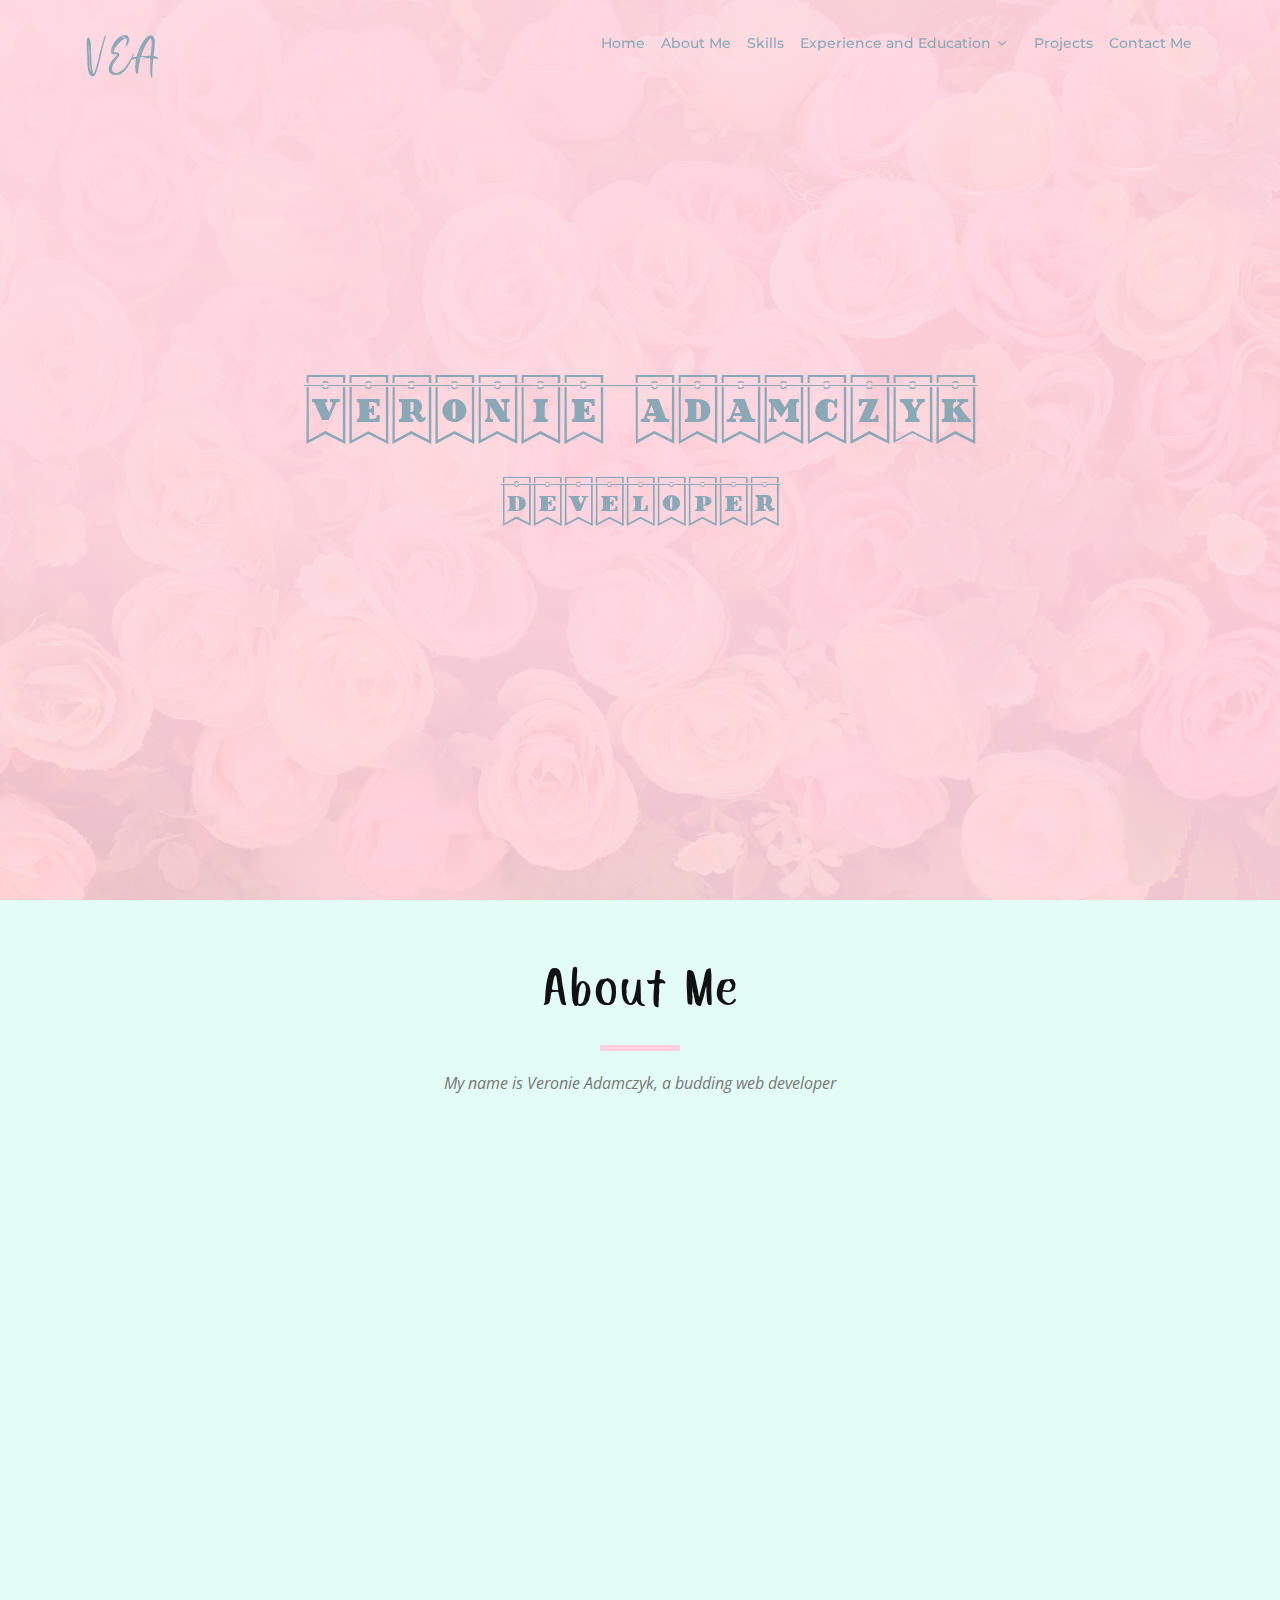
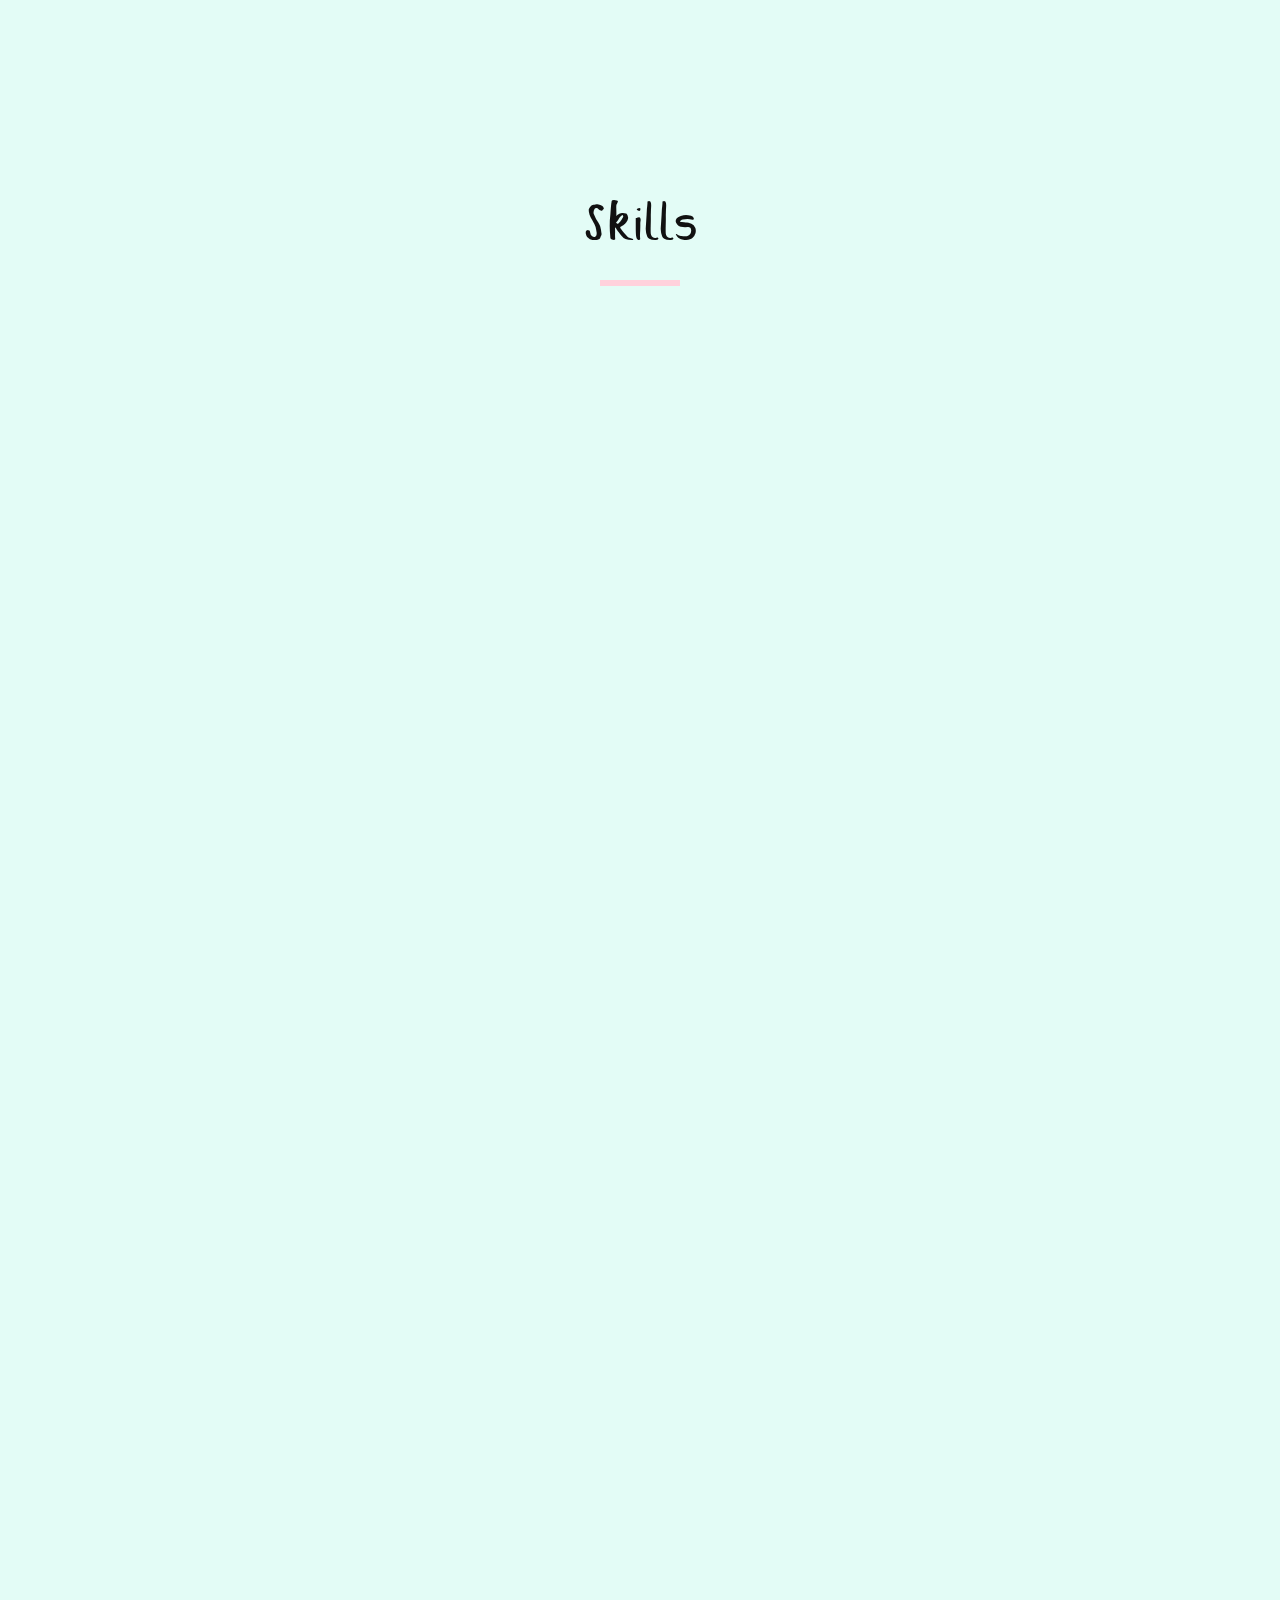
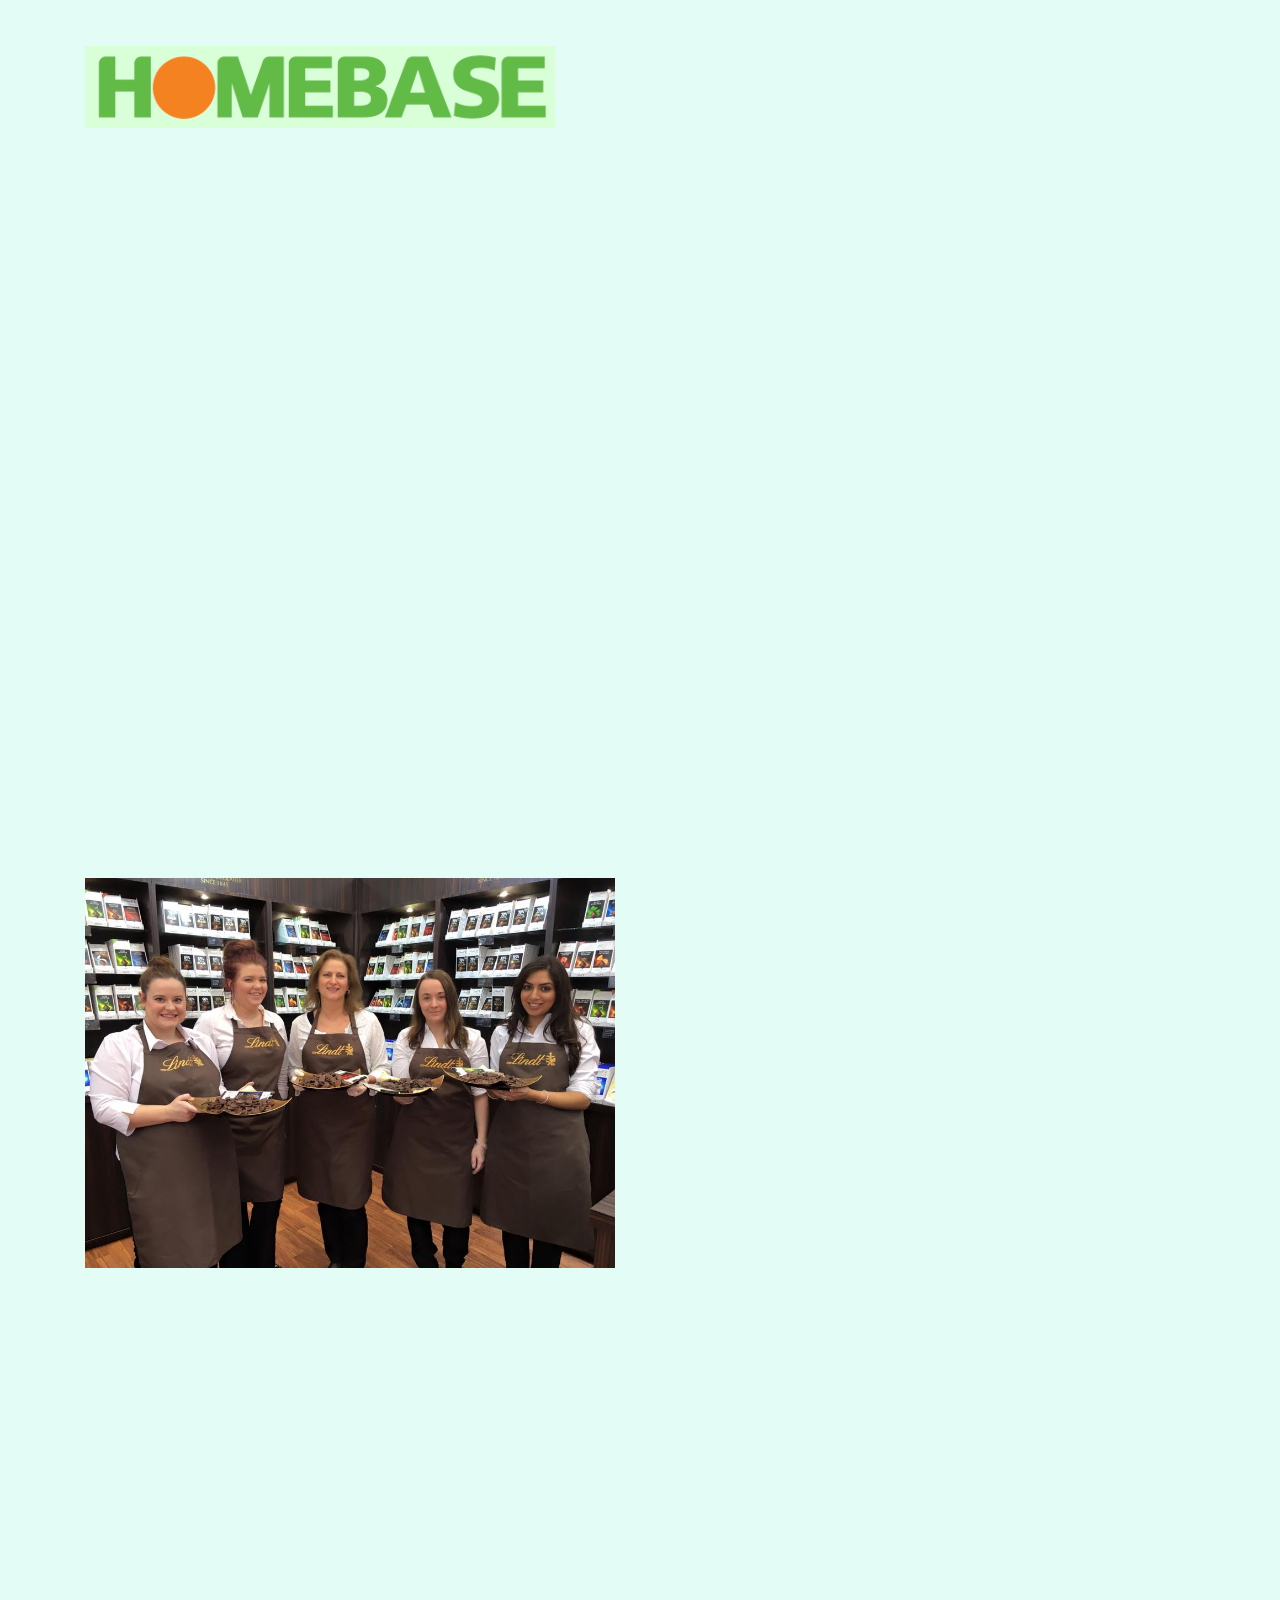
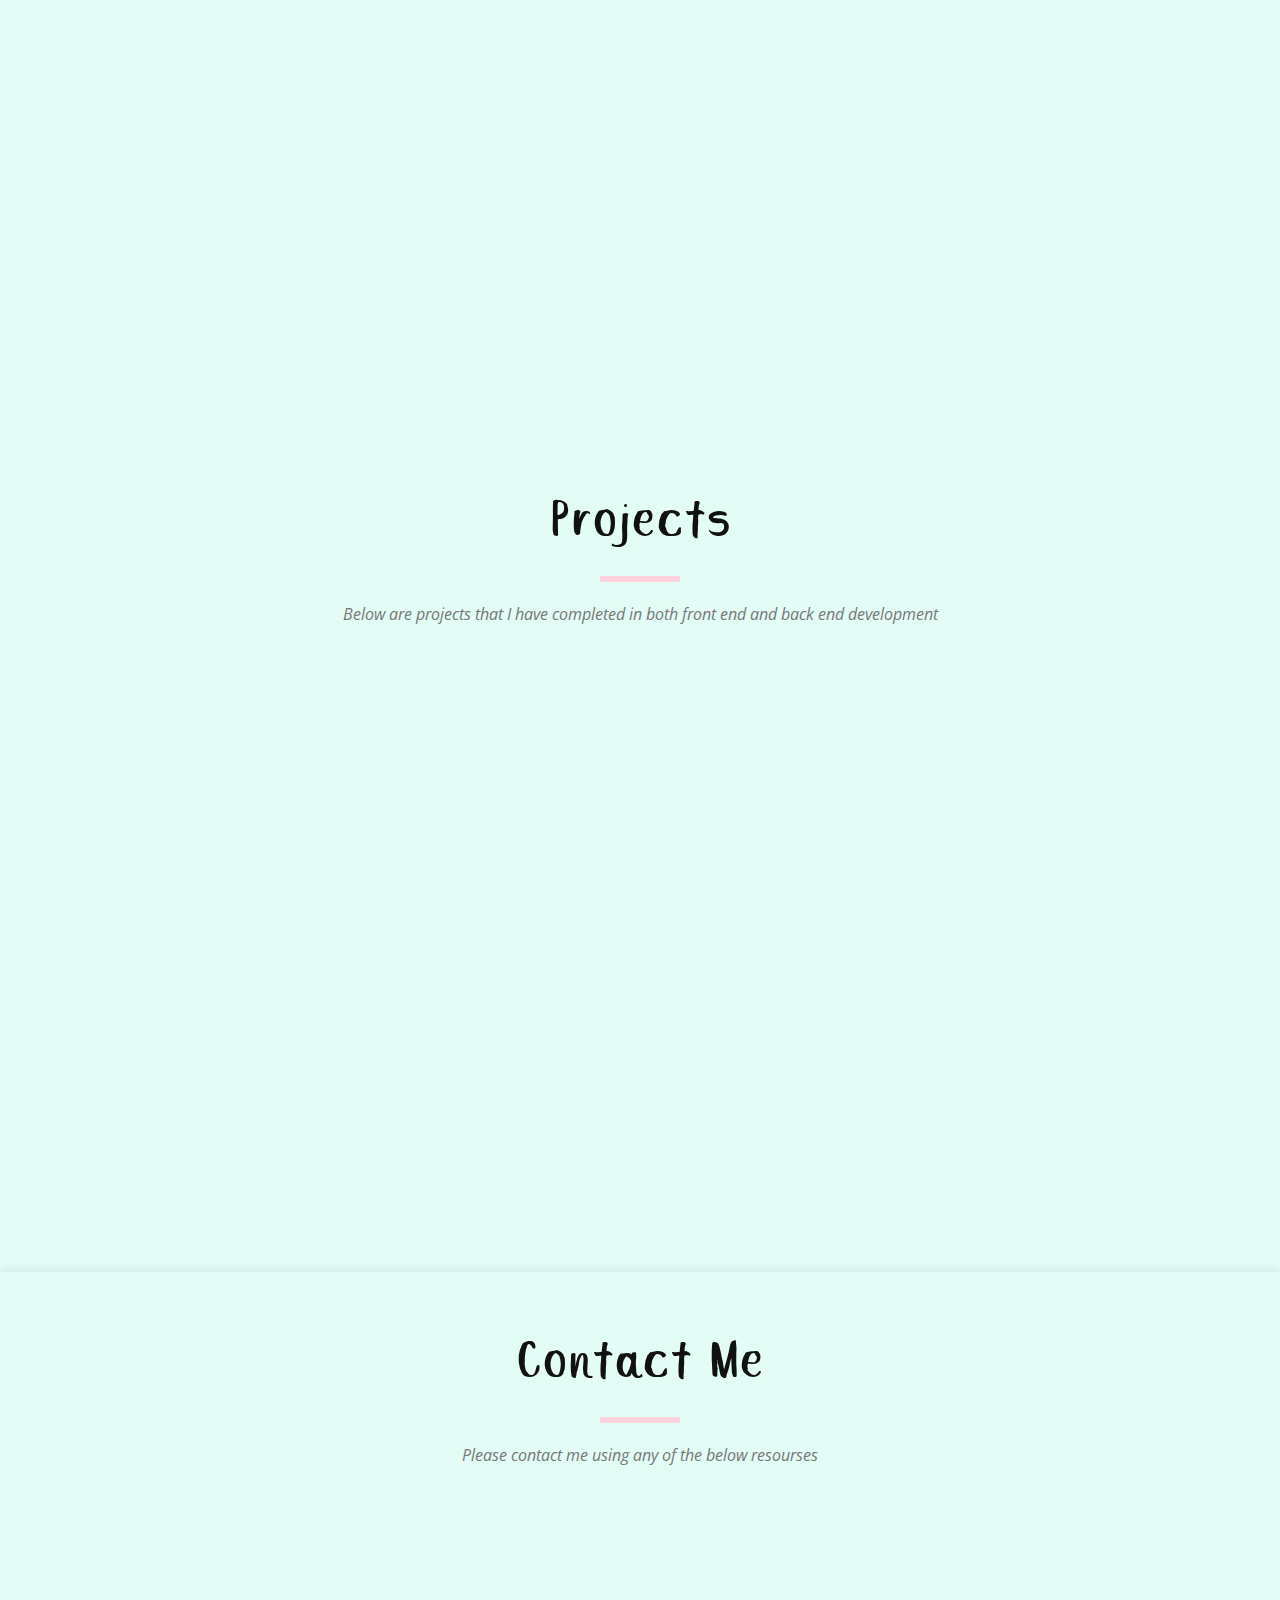
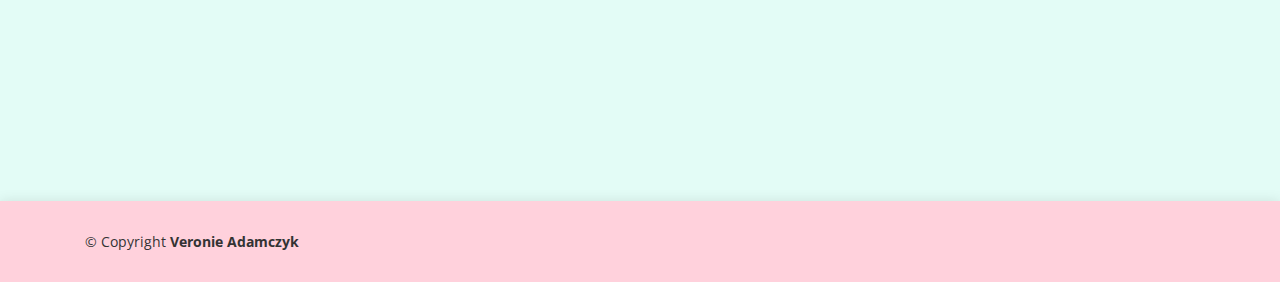
==== commit 60212399: "Add files via upload" ====
--- a/index.html
+++ b/index.html
@@ -108,7 +108,7 @@
           </div>
 
           <div class="col-lg-9 content wow fadeInRight">
-              <p> When I was in school I always had a real passion and a good grasp on IT. I enjoyed working on projects and seeing the end result. Due to my choice in university degree, I unfortunately got out of touch in working with IT. When I went into workplaces, my time working with IT equipment was limited. </p><p>Due to a change in my circumstances it gave me an opportunity to think about what I am really passionate about, and what I wanted to do as a career. I thought back to when I enjoyed working on projects – and I soon found myself looking at courses that could brush up my skills. In July 2018, I found the Development Professional Programme at Just IT, a self funded course which taeaches the fundamentals in programming. After completing courses in HTML and CSS on Codeacademy my excitement for coding increased and as a result, I signed up to the DPP course which started in August of 2018.</p>
+              <p> When I was in school I always had a real passion and a good grasp on IT. I enjoyed working on projects and seeing the end result. Due to my choice in university degree, I unfortunately got out of touch in working with IT. When I went into workplaces, my time working with IT equipment was limited. </p><p>Due to a change in my circumstances it gave me an opportunity to think about what I am really passionate about, and what I wanted to do as a career. I thought back to when I enjoyed working on projects – and I soon found myself looking at courses that could brush up my skills. In July 2018, I found the Development Professional Programme at Just IT, a self-funded course which teaches the fundamentals in programming. After completing courses in HTML and CSS on Codeacademy my excitement for coding increased and as a result, I signed up to the DPP course which started in August of 2018.</p>
           </div>
         </div>
 
@@ -134,7 +134,6 @@
           <div class="col-lg-5 content wow fadeInRight">
               <p>
                   The picture depicts a combination of:</p>
-              
                   <ul>
                 <li>Soft skills that I possess from previous experience</li>
                 <li> Technical skills I have learned over the past few months</li>
@@ -180,7 +179,7 @@
               <div class="wow fadeInLeft">
                 <h2>Just It - Developers Professional Program</h2>
                 <h3>August 2018 - Present</h3>
-                <p>Currently I am participating in the Developers Professional Program ran by Just IT. This is an intensive, self funded course that teaches the fundamentals of web design for both front end and back end development. </p><p> The fundamentals of this course allows the class to work on further projects outside of the classroom environment. By working on our own projects it helps to develop our skills as web developers with more complexity. </p><p> Comleting the training in class of a small number of students means that the learning enviroment was filled with students with the same interest and passion for web development. This also allowed us to help each other when needed to help us solidify our own learning. </p>
+                <p>Currently I am participating in the Developers Professional Program ran by Just IT. This is an intensive, self-funded course that teaches the fundamentals of web design for both front end and back end development. </p><p> The fundamentals of this course allows the class to work on further projects outside of the classroom environment. By working on our own projects, it helps to develop our skills as web developers with more complexity. </p><p> Completing the training in class of a small number of students means that the learning environment was filled with students with the same interest and passion for web development. This also allowed us to help each other when needed to help us solidify our own learning. </p>
               </div>
             </div>
           </div>
@@ -195,7 +194,7 @@
               <div class="wow fadeInRight">
                 <h2>Homebase - Visual Merchandiser</h2>
                 <h3>June 2016 - August 2018</h3>
-                <p>My role as a Visual Merchandiser allowed me to be creative. I worked with the Buying and Merchandising team to develop layouts for the Homebase estate. This inclded working with key suppliers to make sure that everyone involved were happy with the finished reesult. I would live build the layouts, where necessary, then transfer them to planograms on the computer so that stores were able to follow the layouts when implementing.</p> <p>During this period we opened 24 store conversions. This would mean travelling to these stores during the merchandising  phase to make sure that layouts worked and had the right flow for the customer and if needed to change layouts and update these layouts so that previous stores were able to update to the most current layout.</p><p> This role gave me the opportunity to develop on my leadership skills as my line manager would give me leave in her absence. This included attending meetings and training new members of the team.</p>
+                <p>My role as a Visual Merchandiser allowed me to be creative. I worked with the Buying and Merchandising team to develop layouts for the Homebase estate. This included working with key suppliers to make sure that everyone involved were happy with the finished result. I would live build the layouts, where necessary, then transfer them to planograms on the computer so that stores were able to follow the layouts when implementing.</p> <p>During this period we opened 24 store conversions. This would mean travelling to these stores during the merchandising  phase to make sure that layouts worked and had the right flow for the customer and if needed to change layouts and update these layouts so that previous stores were able to update to the most current layout.</p><p> This role gave me the opportunity to develop on my leadership skills as my line manager would give me leave in her absence. This included attending meetings and training new members of the team.</p>
               </div>
             </div>
           </div>
@@ -210,7 +209,7 @@
               <div class="wow fadeInLeft">
                 <h2>Homebase - Assistant Merchandiser</h2>
                 <h3>March 2016 - June 2016</h3>
-                <p>In this role I worked with the Merchandiser to maintain the Security and Electrical category. I would mainly make sure that orders were placed weekly for products of low availabilty. I would also communicate with suppliers to check that they had the products avialable themselves and update the orders occordingly. </p><p>Although I was only in this role for a brief period it taught me further how to communicate and work with people cross functionally.</p>
+                <p>In this role I worked with the Merchandiser to maintain the Security and Electrical category. I would mainly make sure that orders were placed weekly for products of low availability. I would also communicate with suppliers to check that they had the products available themselves and update the orders accordingly. </p><p>Although I was only in this role for a brief period it taught me further how to communicate and work with people cross functionally.</p>
               </div>
             </div>
           </div>
@@ -225,7 +224,7 @@
               <div class="wow fadeInRight">
                 <h2>Lindt & Sprungli - Business Development Manager</h2>
                 <h3>July 2014 - March 2016</h3>
-                <p>In this role I was responsible for the upkeep of the brand within the grocery format. I would visit stores to ensure that products were displayed to the agreed plan and making sure that the brand was through out the year round, especially during peak times e.g Christmas and Easter.</p><p> A large part of the role was selling displays into stores and maintining them by ordering stock into the store to keep the diplay replenished and sellable during the year round promotional periods. </p><p>As I would travel around to stores throughout the day, this job taught me how to work autonimously as well as part of a team by keeping in contact with other members of the team via phone or traveling to help them  if they needed physical assistance.</p>
+                <p>In this role I was responsible for the upkeep of the brand within the grocery format. I would visit stores to ensure that products were displayed to the agreed plan and making sure that the brand was throughout the year round, especially during peak times e.g Christmas and Easter.</p><p> A large part of the role was selling displays into stores and maintaining them by ordering stock into the store to keep the display replenished and sellable during the year round promotional periods. </p><p>As I would travel around to stores throughout the day, this job taught me how to work autonomously as well as part of a team by keeping in contact with other members of the team via phone or traveling to help them if they needed physical assistance.</p>
               </div>
             </div>
           </div>
@@ -266,11 +265,11 @@
         <div class="row wow fadeInUp">
           <div class="col-lg-3 col-md-6">
             <div class="member">
-              <div class="pic"><img src="img/memGame.png" alt="Memory Game screenshot"></div>
+              <div class="pic"><a href="http://veronieadamczyk.co.uk/MemoryGame/index.html"><img src="img/memGame.png" alt="Memory Game screenshot"></a></div>
               <h4>Animal Memory Game</h4>
               <span>A simple memory game where the user must match all pairs to complete. <br> Made using Javascript, HTML & CSS </span>
               <div class="social">
-                <a href=""><i class="fa fa-github"></i></a>
+                <a href="https://github.com/VeronieAdamczyk/AnimalMemoryGame"><i class="fa fa-github"></i></a>
                 <a href="http://veronieadamczyk.co.uk/MemoryGame/index.html"><i class="fa fa-globe"></i></a>
               </div>
             </div>
@@ -278,11 +277,11 @@
 
           <div class="col-lg-3 col-md-6">
             <div class="member">
-              <div class="pic"><img src="img/boos.png" alt="Boos Bakery"></div>
+                <div class="pic"><a href="http://veronieadamczyk.co.uk/BoosBakery/"><img src="img/boos.png" alt="Boos Bakery"></a></div>
               <h4>Boo's Bakery</h4>
               <span>A hand coded website for a friends fledgeling bakery company. <br>Made using HTML, CSS & some Javscript</span>
               <div class="social">
-                <a href=""><i class="fa fa-github"></i></a>
+                <a href="https://github.com/VeronieAdamczyk/BoosBakery"><i class="fa fa-github"></i></a>
                 <a href="http://veronieadamczyk.co.uk/BoosBakery/"><i class="fa fa-globe"></i></a>
               </div>
             </div>
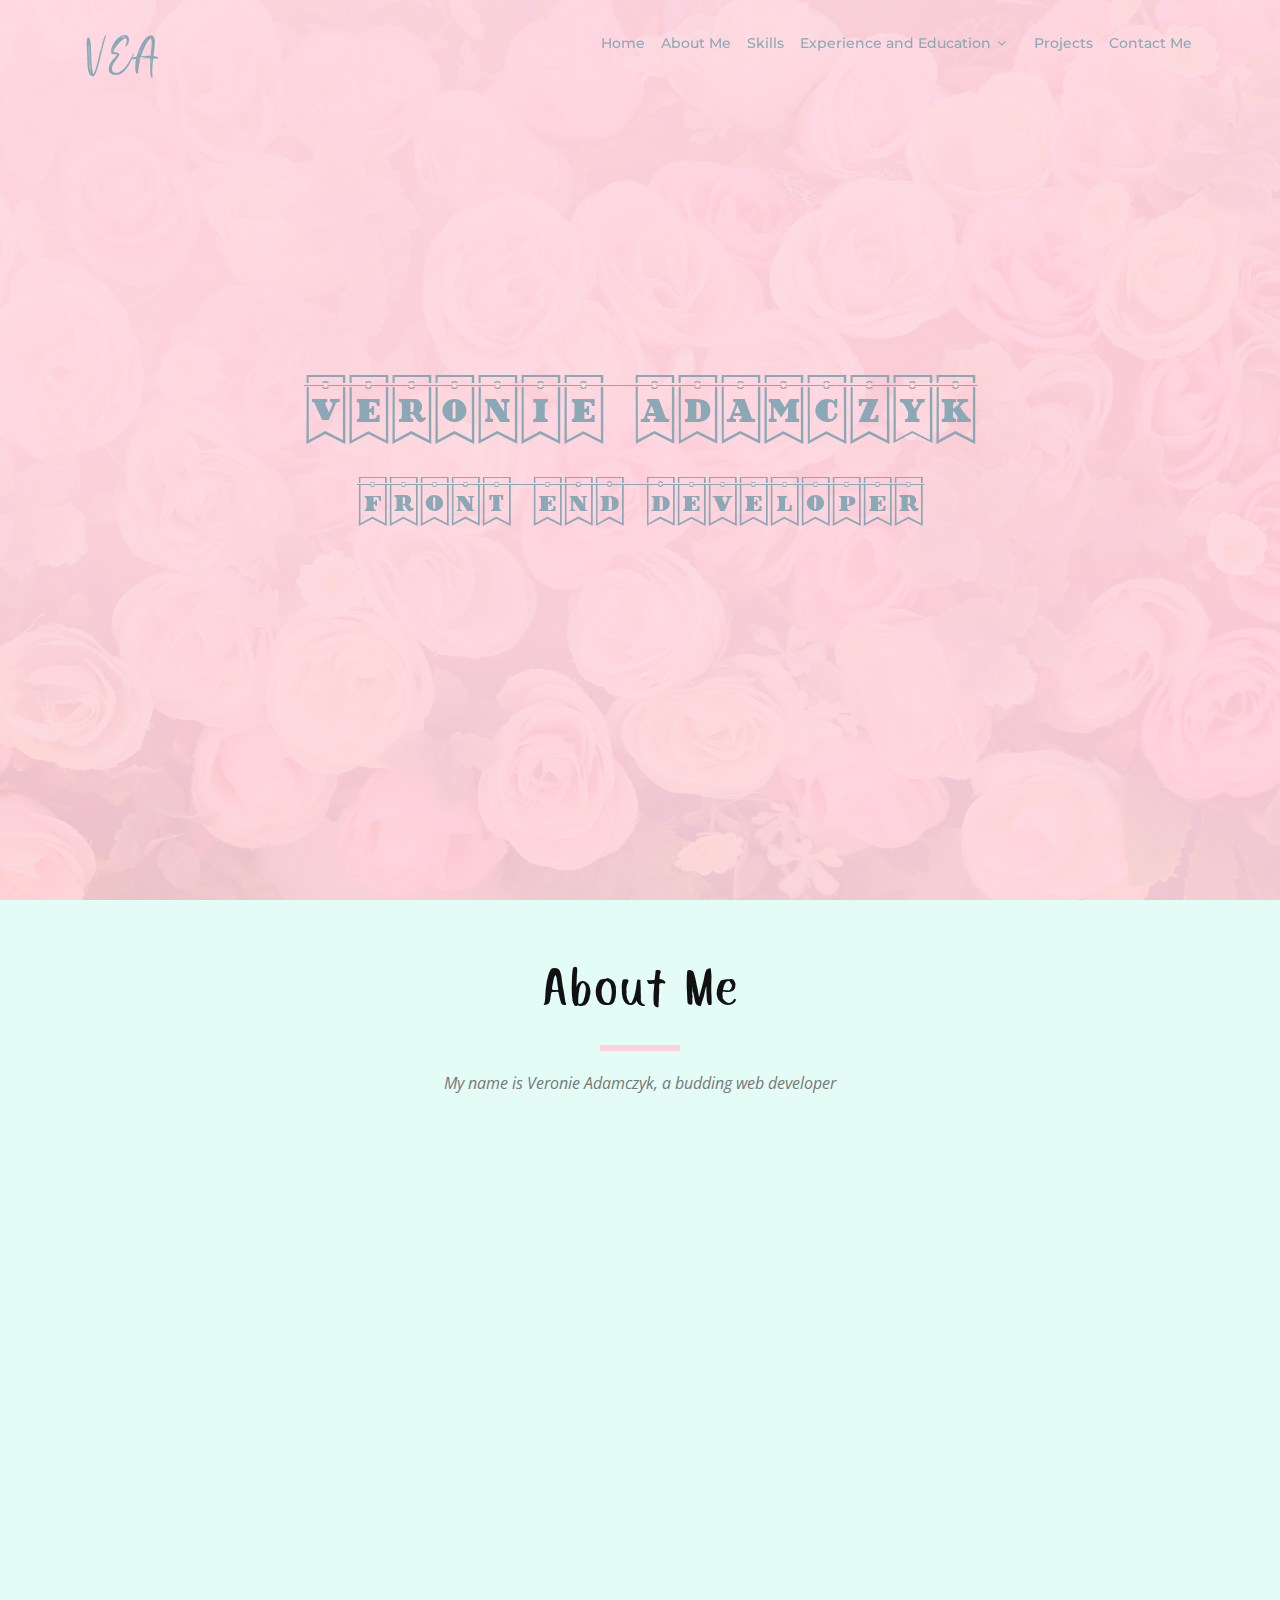
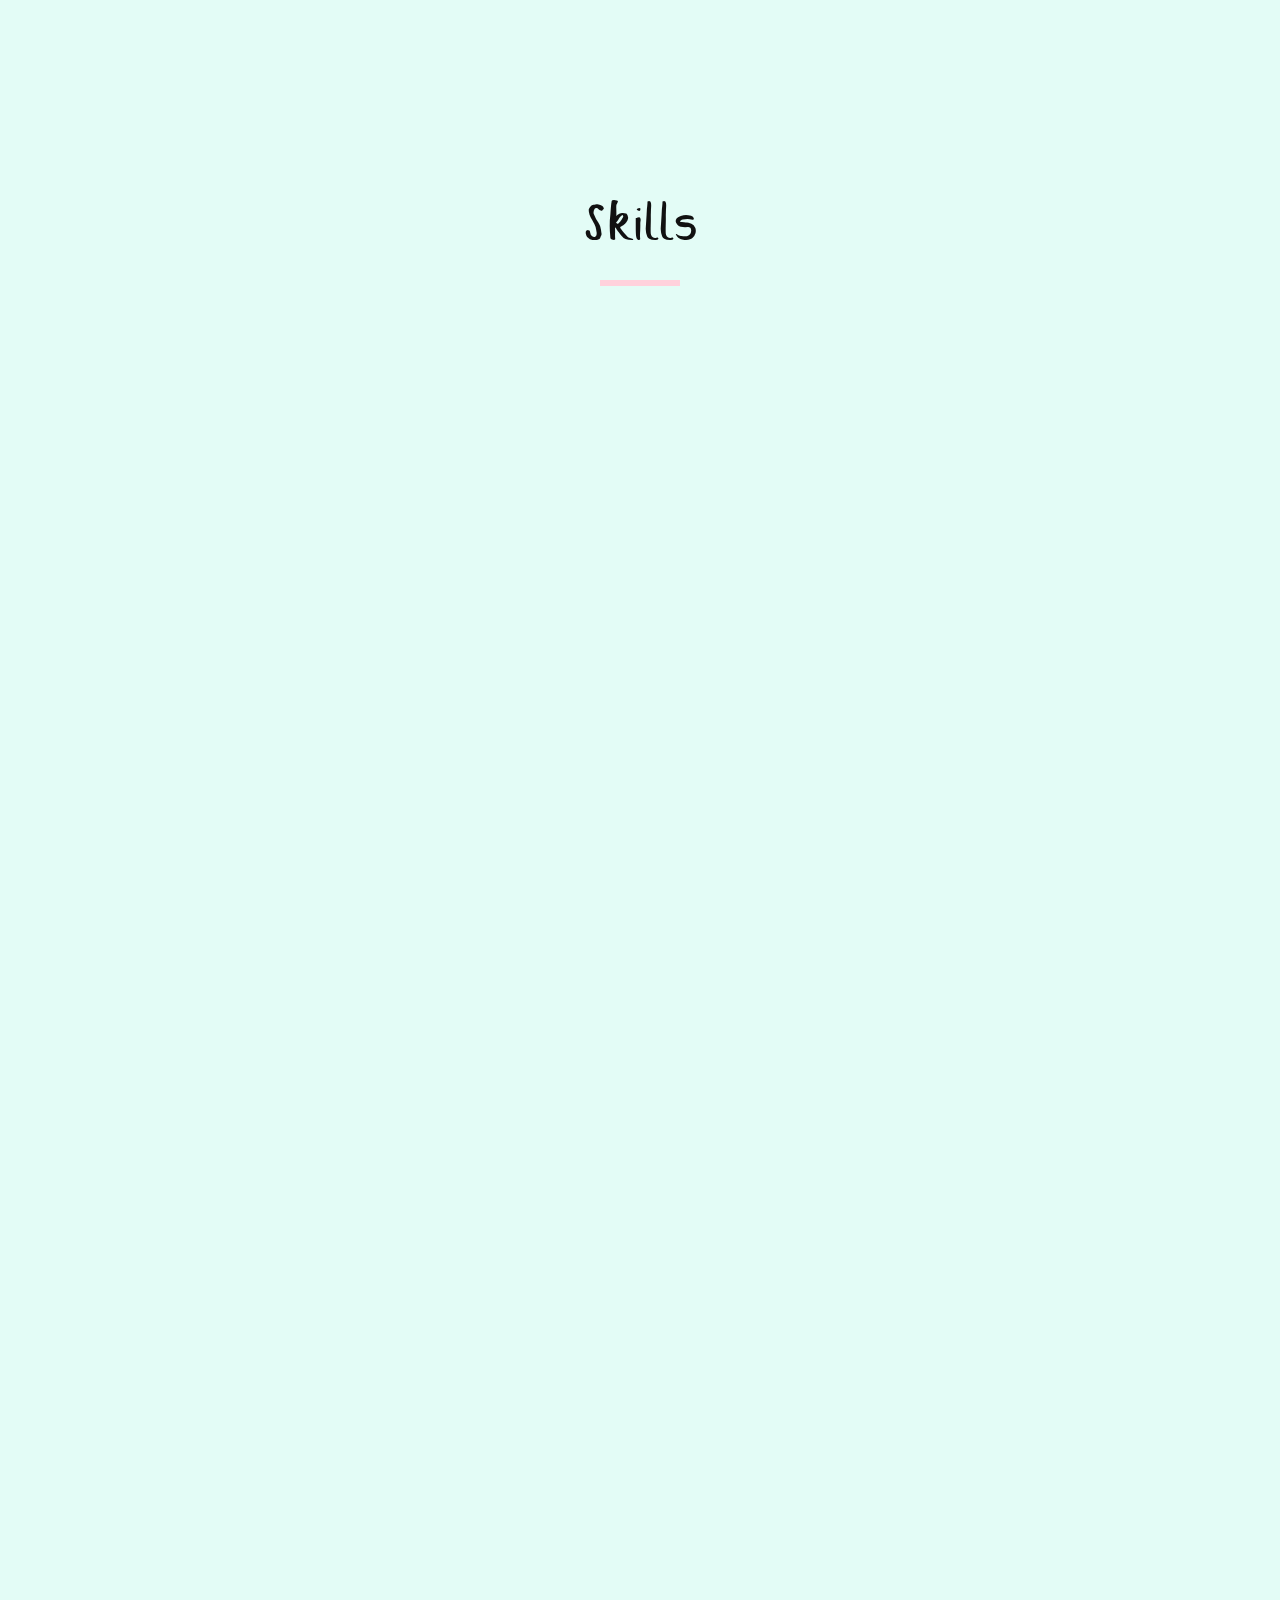
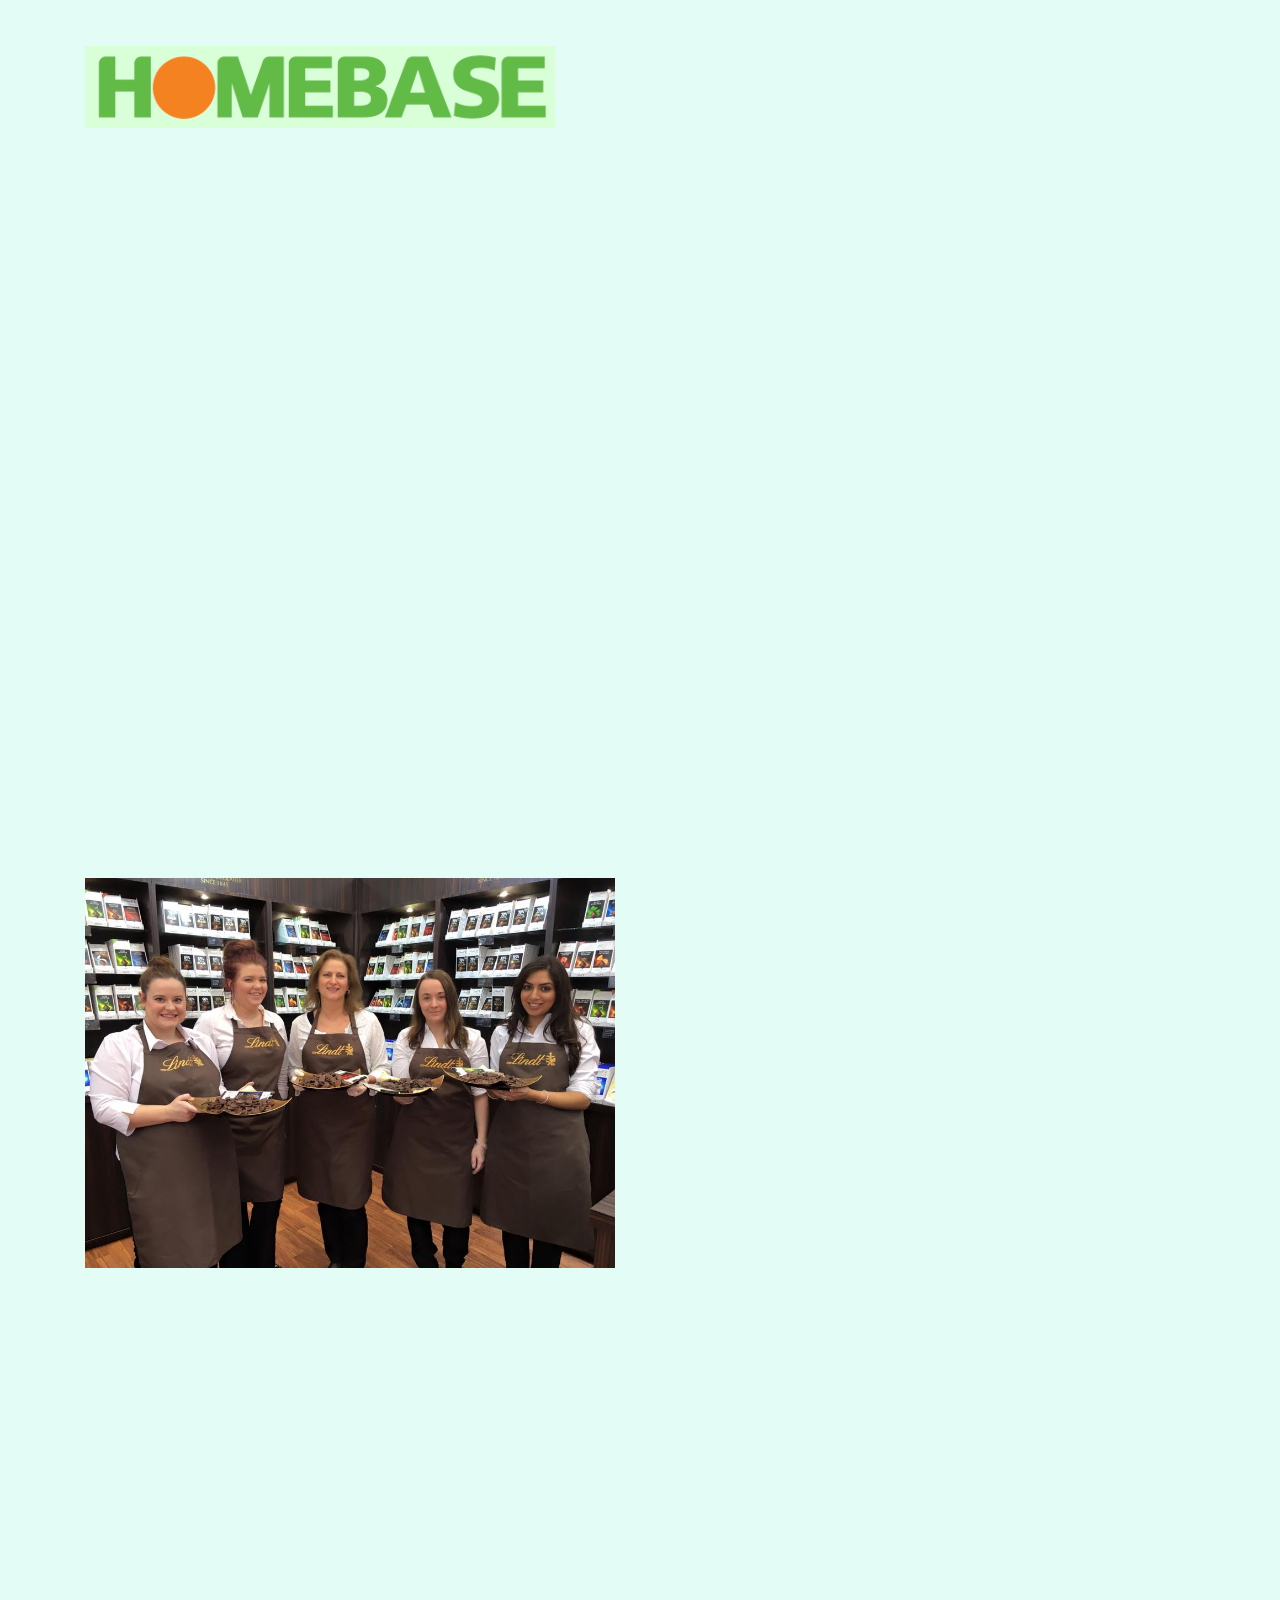
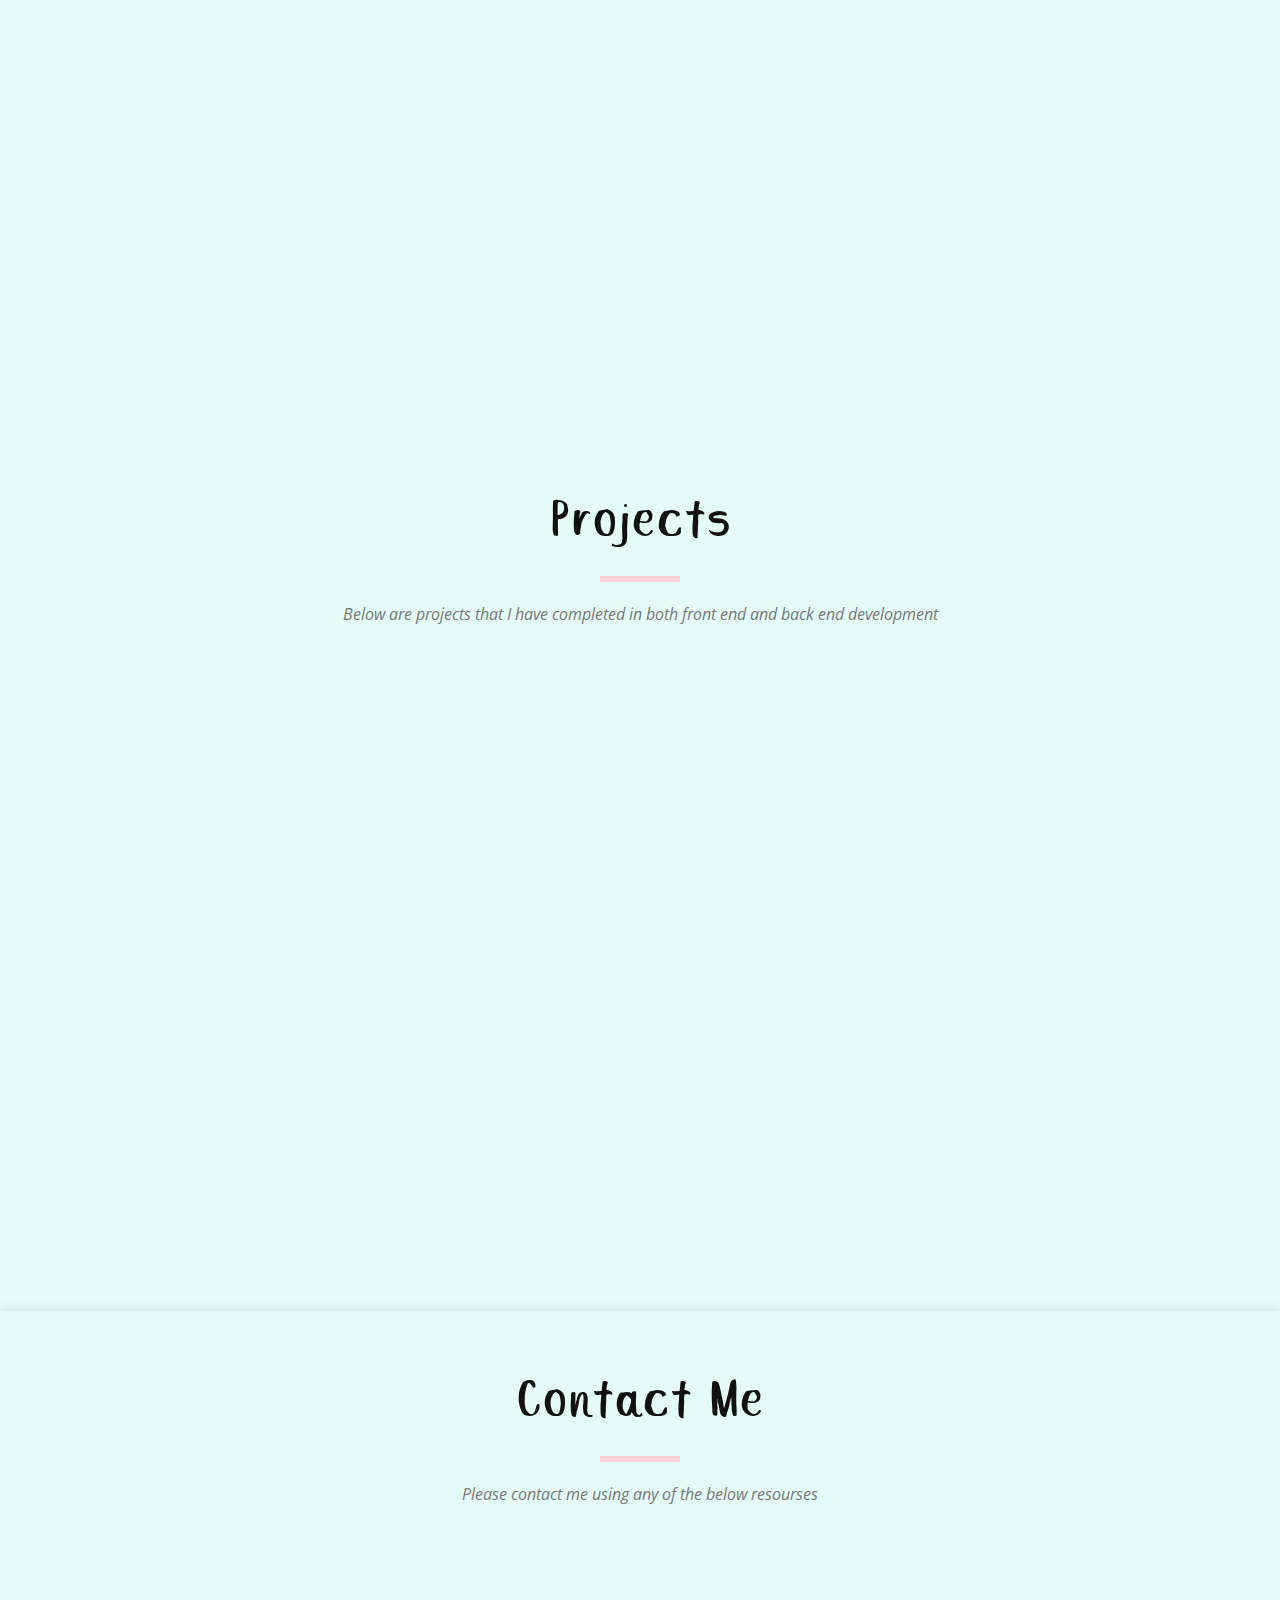
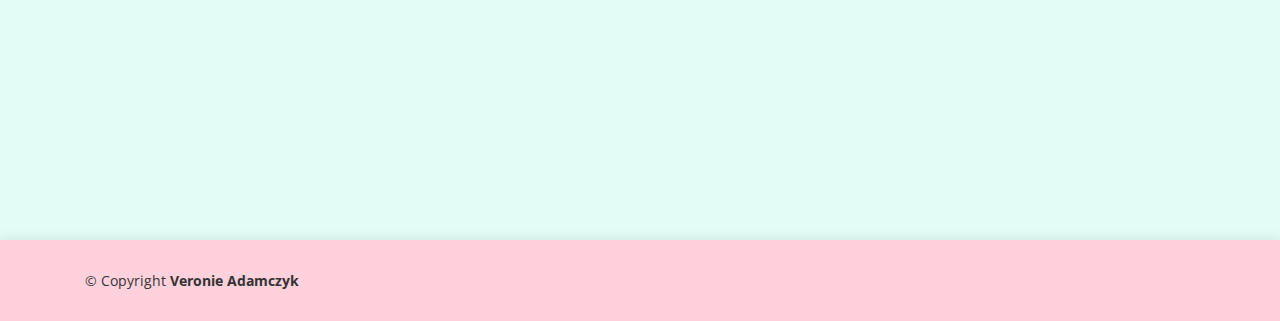
==== commit 2623db20: "Add files via upload" ====
--- a/index.html
+++ b/index.html
@@ -80,7 +80,7 @@
 
     <div class="intro-text">
       <h2>Veronie Adamczyk</h2>
-      <p>Developer</p>
+      <p>Front End Developer</p>
     </div>
 
 
@@ -263,11 +263,11 @@
           <p class="section-description">Below are projects that I have completed in both front end and back end development</p>
         </div>
         <div class="row wow fadeInUp">
-          <div class="col-lg-3 col-md-6">
+          <div class="col-lg-4 col-md-6">
             <div class="member">
               <div class="pic"><a href="http://veronieadamczyk.co.uk/MemoryGame/index.html"><img src="img/memGame.png" alt="Memory Game screenshot"></a></div>
               <h4>Animal Memory Game</h4>
-              <span>A simple memory game where the user must match all pairs to complete. <br> Made using Javascript, HTML & CSS </span>
+              <span>A simple memory game where the user must match all pairs to complete. <br><br><br> Made using Javascript, HTML & CSS </span>
               <div class="social">
                 <a href="https://github.com/VeronieAdamczyk/AnimalMemoryGame"><i class="fa fa-github"></i></a>
                 <a href="http://veronieadamczyk.co.uk/MemoryGame/index.html"><i class="fa fa-globe"></i></a>
@@ -275,11 +275,11 @@
             </div>
           </div>
 
-          <div class="col-lg-3 col-md-6">
+          <div class="col-lg-4 col-md-6">
             <div class="member">
                 <div class="pic"><a href="http://veronieadamczyk.co.uk/BoosBakery/"><img src="img/boos.png" alt="Boos Bakery"></a></div>
               <h4>Boo's Bakery</h4>
-              <span>A hand coded website for a friends fledgeling bakery company. <br>Made using HTML, CSS & some Javscript</span>
+              <span>A hand coded website for a friends fledgeling bakery company. <br><br><br>Made using HTML, CSS & some Javscript</span>
               <div class="social">
                 <a href="https://github.com/VeronieAdamczyk/BoosBakery"><i class="fa fa-github"></i></a>
                 <a href="http://veronieadamczyk.co.uk/BoosBakery/"><i class="fa fa-globe"></i></a>
@@ -287,6 +287,7 @@
             </div>
           </div>
 
+<!--
           <div class="col-lg-3 col-md-6">
             <div class="member">
               <div class="pic"><img src="img/soon.png" alt="coming soon"></div>
@@ -298,15 +299,16 @@
               </div>
             </div>
           </div>
-
-          <div class="col-lg-3 col-md-6">
+-->
+
+          <div class="col-lg-4 col-md-6">
             <div class="member">
-              <div class="pic"><img src="img/soon.png" alt="coming soon"></div>
-              <h4>ASP.Net & Sql Server project</h4>
-              <span>Made using</span>
+              <div class="pic"><img src="img/passenger.JPG" alt="Passenger List Database"></div>
+              <h4>Polish Passenger Lists</h4>
+              <span>A multi-table database project with CRUD functionality to store data of Polish passengers who came to Britain after WW2<br><br>Made using SQLServer & ASP.Net </span>
               <div class="social">
-                <a href=""><i class="fa fa-github"></i></a>
-                <a href=""><i class="fa fa-globe"></i></a>
+                <a href="https://github.com/VeronieAdamczyk/PassengerLists"><i class="fa fa-github"></i></a>
+                <a href="http://passengers.justit-training.co.uk/"><i class="fa fa-globe"></i></a>
               </div>
             </div>
           </div>
@@ -333,6 +335,7 @@
               <div class="social-links">
                 <a href="https://github.com/VeronieAdamczyk" target="_blank" class="google-plus"><i class="fa fa-github"></i></a>
                 <a href="https://www.linkedin.com/in/veronie-adamczyk-5a82959a#"  target="_blank" class="linkedin"><i class="fa fa-linkedin"></i></a>
+                  <a href="../CV/Veronie%20Adamczyk%20CV%20New.doc">CV</a>
               </div>
             </div>
           </div>
